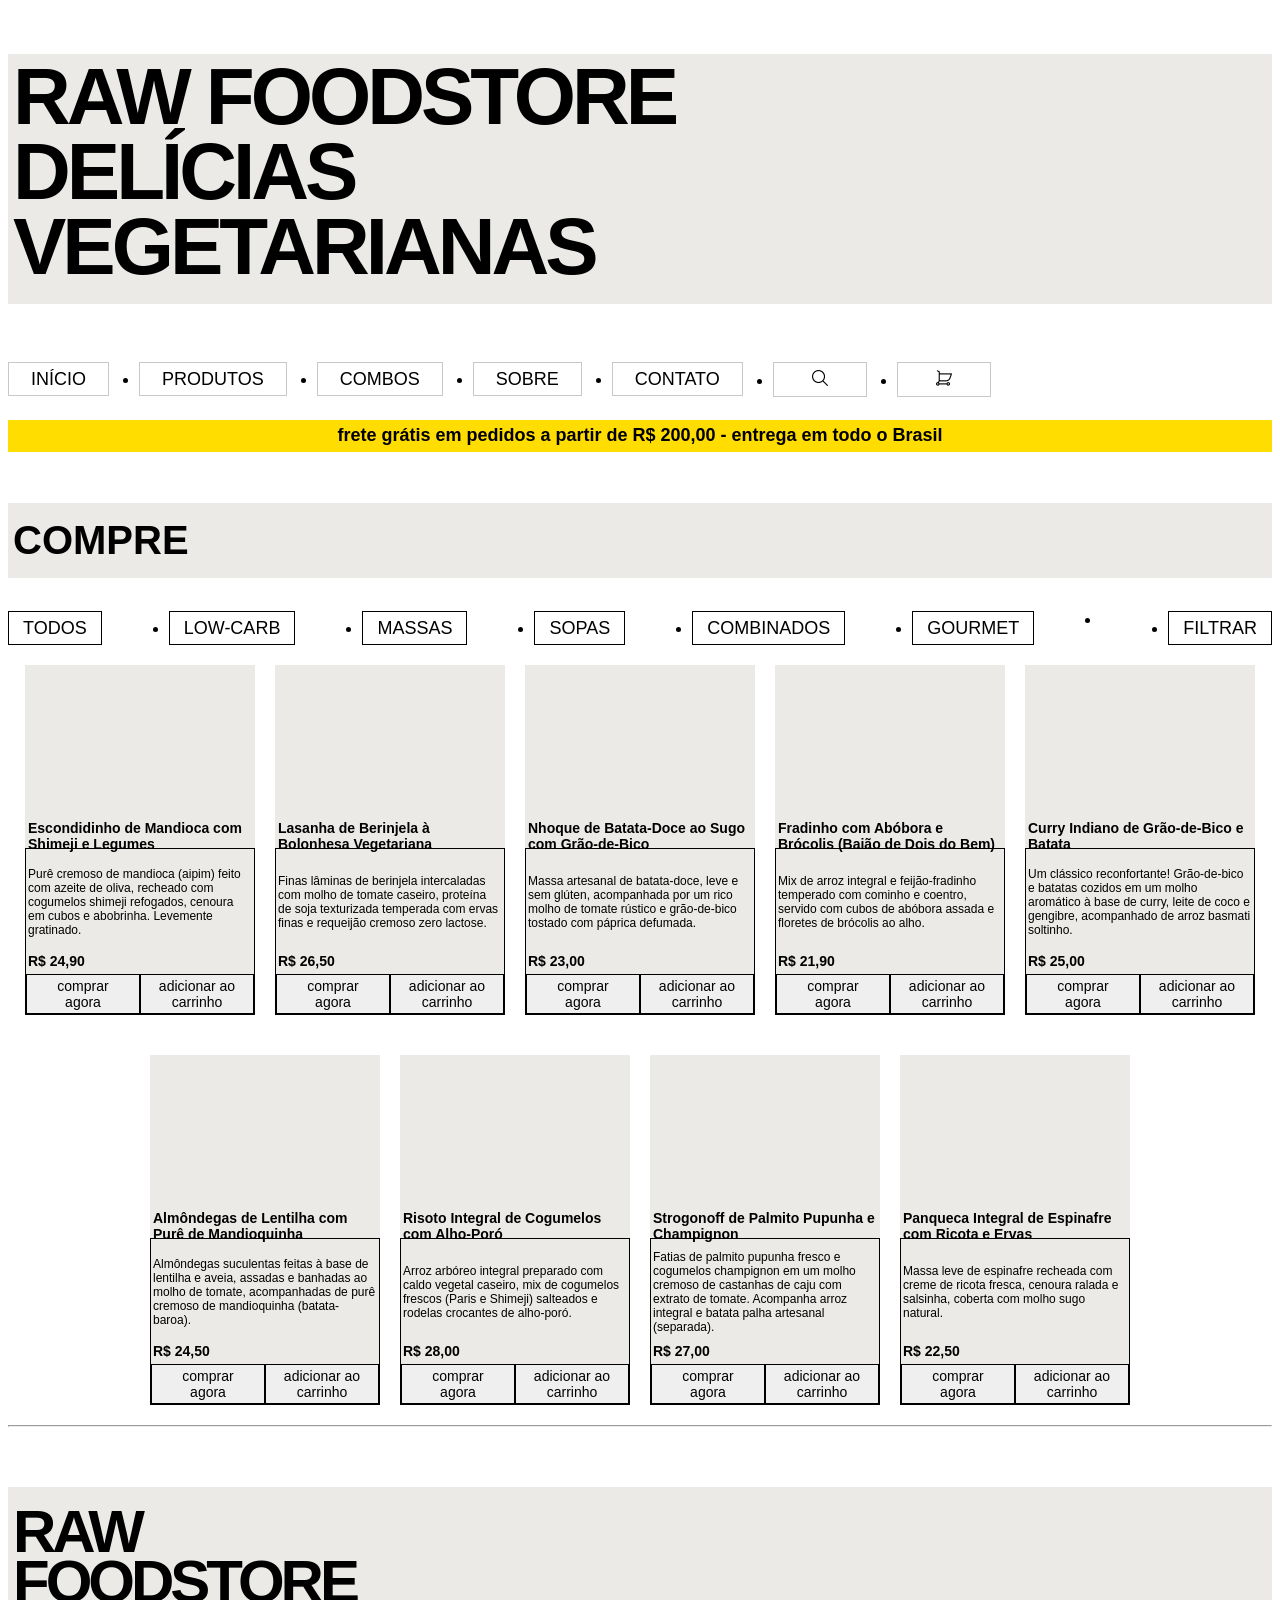
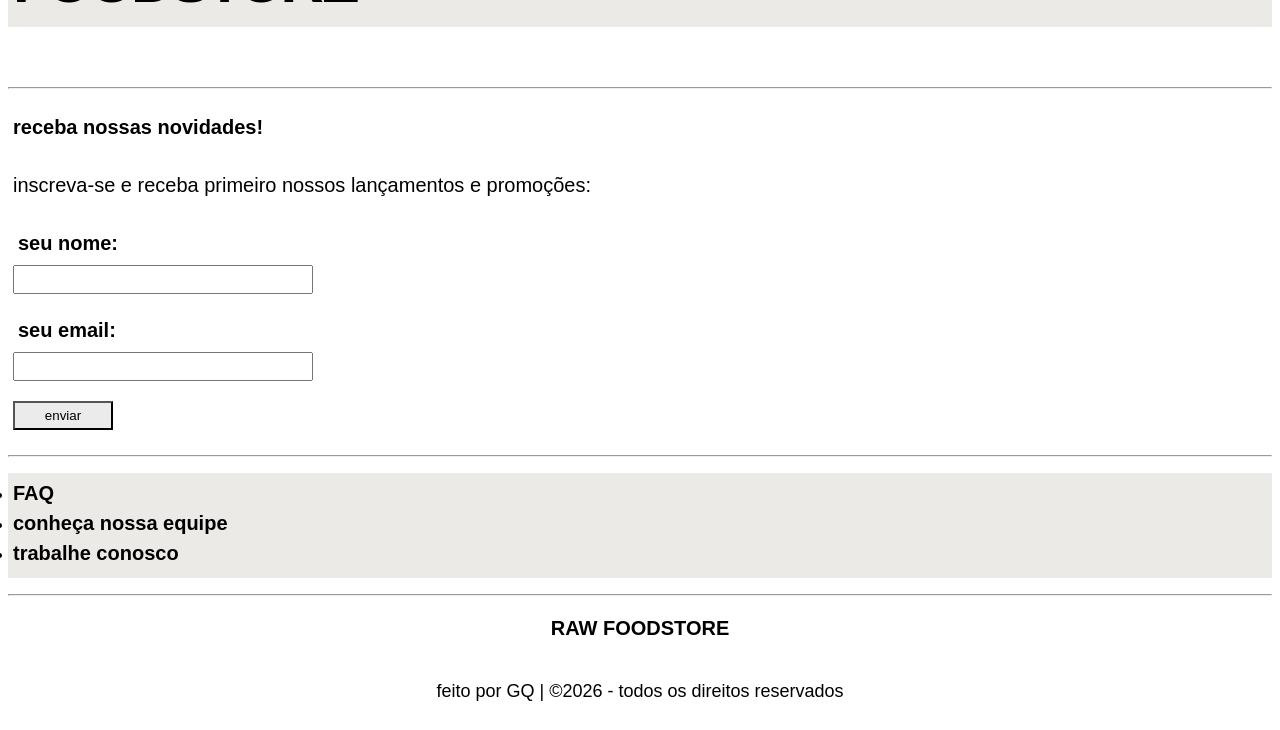
==== index.html @ ada8457f "melhorias no html e css" ====
<!DOCTYPE html>
<html lang="pt-BR">
<head>
    <meta charset="UTF-8">
    <meta name="viewport" content="width=device-width, initial-scale=1.0">
    <link rel="stylesheet" href="reset.css">
    <link rel="stylesheet" href="style.css">
    <title>raw foodstore</title>
    <link rel="shortcut icon" href="favicon.ico" type="image/x-icon">
</head>
<body>
    <header>
        <h1>RAW FOODSTORE <br> DELÍCIAS <br> VEGETARIANAS</h1>
        <nav class="menu-nav">
            <ul class="menu-list">
                <li><a class="item-menu-list" href="#">INÍCIO</a></li>
                <li><a class="item-menu-list" href="#">PRODUTOS</a></li>
                <li><a class="item-menu-list" href="#">COMBOS</a></li>
                <li><a class="item-menu-list" href="#">SOBRE</a></li>
                <li><a class="item-menu-list" href="contato.html">CONTATO</a></li>
                <li><button class="item-menu-button" type="button"><a href="#"><img src="./img/search-icon.png" alt="botão de busca"></a></button></li>
                <li><button class="item-menu-button" type="button"><a href="#"><img src="./img/cart-icon.png" alt="botão de carrinho de compras"></a></button></li>
            </ul>
            <p class="menu-banner">frete grátis em pedidos a partir de R$ 200,00 - entrega em todo o Brasil</p>
        </nav>
    </header>
    <main>
        <section class="menu-categorias">
            <h2 class="frase-comprar">COMPRE</h2>
            <nav class="categorias-de-produtos">
                <ul class="lista-categorias">
                    <li><a class="item-categorias" href="#">TODOS</a></li>
                    <li><a class="item-categorias" href="#">LOW-CARB</a></li>
                    <li><a class="item-categorias" href="#">MASSAS</a></li>
                    <li><a class="item-categorias" href="#">SOPAS</a></li>
                    <li><a class="item-categorias" href="#">COMBINADOS</a></li>
                    <li><a class="item-categorias" href="#">GOURMET</a></li>
                    <li><a href="#"></a></li>
                    <li><a class="item-categorias" href="#">FILTRAR</a></li>
                </ul>
            </nav>
        </section>
        <section class="display-produtos">

            <article class="card-produto">
                <img class="imagem-card" src="" alt=""> <!-- imagem do card -->
                <div class="footer-card">
                    <div class="infos-card">
                        <h3 class="nome-produto">Escondidinho de Mandioca com Shimeji e Legumes</h3> <!-- nome do produto -->
                        <p class="descricao-produto">Purê cremoso de mandioca (aipim) feito com azeite de oliva, recheado com cogumelos shimeji refogados, cenoura em cubos e abobrinha. Levemente gratinado.</p> <!-- descrição do produto -->
                        <p class="preco-produto">R$ 24,90</p> <!-- preço do produto -->
                    </div>    
                    <div class="acoes-card">
                        <button class="botao-card" type="button"><a class="info-botao" href="#">comprar <br> agora</a></button>
                        <button class="botao-card" type="button"><a class="info-botao" href="#">adicionar ao <br> carrinho</a></button>     
                    </div>
                </div>
            </article>

            <article class="card-produto">
                <img class="imagem-card" src="" alt=""> <!-- imagem do card -->
                <div class="footer-card">
                    <div class="infos-card">
                        <h3 class="nome-produto">Lasanha de Berinjela à Bolonhesa Vegetariana</h3> <!-- nome do produto -->
                        <p class="descricao-produto">Finas lâminas de berinjela intercaladas com molho de tomate caseiro, proteína de soja texturizada temperada com ervas finas e requeijão cremoso zero lactose.</p> <!-- descrição do produto -->
                        <p class="preco-produto">R$ 26,50</p> <!-- preço do produto -->
                    </div>    
                    <div class="acoes-card">
                        <button class="botao-card" type="button"><a class="info-botao" href="#">comprar <br> agora</a></button>
                        <button class="botao-card" type="button"><a class="info-botao" href="#">adicionar ao <br> carrinho</a></button>     
                    </div>
                </div>
            </article>

            <article class="card-produto">
                <img class="imagem-card" src="" alt=""> <!-- imagem do card -->
                <div class="footer-card">
                    <div class="infos-card">
                        <h3 class="nome-produto">Nhoque de Batata-Doce ao Sugo com Grão-de-Bico</h3> <!-- nome do produto -->
                        <p class="descricao-produto">Massa artesanal de batata-doce, leve e sem glúten, acompanhada por um rico molho de tomate rústico e grão-de-bico tostado com páprica defumada.</p> <!-- descrição do produto -->
                        <p class="preco-produto">R$ 23,00</p> <!-- preço do produto -->
                    </div>    
                    <div class="acoes-card">
                        <button class="botao-card" type="button"><a class="info-botao" href="#">comprar <br> agora</a></button>
                        <button class="botao-card" type="button"><a class="info-botao" href="#">adicionar ao <br> carrinho</a></button>     
                    </div>
                </div>
            </article>

            <article class="card-produto">
                <img class="imagem-card" src="" alt=""> <!-- imagem do card -->
                <div class="footer-card">
                    <div class="infos-card">
                        <h3 class="nome-produto">Fradinho com Abóbora e Brócolis (Baião de Dois do Bem)</h3> <!-- nome do produto -->
                        <p class="descricao-produto">Mix de arroz integral e feijão-fradinho temperado com cominho e coentro, servido com cubos de abóbora assada e floretes de brócolis ao alho.</p> <!-- descrição do produto -->
                        <p class="preco-produto">R$ 21,90</p> <!-- preço do produto -->
                    </div>    
                    <div class="acoes-card">
                        <button class="botao-card" type="button"><a class="info-botao" href="#">comprar <br> agora</a></button>
                        <button class="botao-card" type="button"><a class="info-botao" href="#">adicionar ao <br> carrinho</a></button>     
                    </div>
                </div>
            </article>

            <article class="card-produto">
                <img class="imagem-card" src="" alt=""> <!-- imagem do card -->
                <div class="footer-card">
                    <div class="infos-card">
                        <h3 class="nome-produto">Curry Indiano de Grão-de-Bico e Batata</h3> <!-- nome do produto -->
                        <p class="descricao-produto">Um clássico reconfortante! Grão-de-bico e batatas cozidos em um molho aromático à base de curry, leite de coco e gengibre, acompanhado de arroz basmati soltinho.</p> <!-- descrição do produto -->
                        <p class="preco-produto">R$ 25,00</p> <!-- preço do produto -->
                    </div>    
                    <div class="acoes-card">
                        <button class="botao-card" type="button"><a class="info-botao" href="#">comprar <br> agora</a></button>
                        <button class="botao-card" type="button"><a class="info-botao" href="#">adicionar ao <br> carrinho</a></button>     
                    </div>
                </div>
            </article>

            <article class="card-produto">
                <img class="imagem-card" src="" alt=""> <!-- imagem do card -->
                <div class="footer-card">
                    <div class="infos-card">
                        <h3 class="nome-produto">Almôndegas de Lentilha com Purê de Mandioquinha</h3> <!-- nome do produto -->
                        <p class="descricao-produto">Almôndegas suculentas feitas à base de lentilha e aveia, assadas e banhadas ao molho de tomate, acompanhadas de purê cremoso de mandioquinha (batata-baroa).</p> <!-- descrição do produto -->
                        <p class="preco-produto">R$ 24,50</p> <!-- preço do produto -->
                    </div>    
                    <div class="acoes-card">
                        <button class="botao-card" type="button"><a class="info-botao" href="#">comprar <br> agora</a></button>
                        <button class="botao-card" type="button"><a class="info-botao" href="#">adicionar ao <br> carrinho</a></button>     
                    </div>
                </div>
            </article>

            <article class="card-produto">
                <img class="imagem-card" src="" alt=""> <!-- imagem do card -->
                <div class="footer-card">
                    <div class="infos-card">
                        <h3 class="nome-produto">Risoto Integral de Cogumelos com Alho-Poró</h3> <!-- nome do produto -->
                        <p class="descricao-produto">Arroz arbóreo integral preparado com caldo vegetal caseiro, mix de cogumelos frescos (Paris e Shimeji) salteados e rodelas crocantes de alho-poró.</p> <!-- descrição do produto -->
                        <p class="preco-produto">R$ 28,00</p> <!-- preço do produto -->
                    </div>    
                    <div class="acoes-card">
                        <button class="botao-card" type="button"><a class="info-botao" href="#">comprar <br> agora</a></button>
                        <button class="botao-card" type="button"><a class="info-botao" href="#">adicionar ao <br> carrinho</a></button>     
                    </div>
                </div>
            </article>

            <article class="card-produto">
                <img class="imagem-card" src="" alt=""> <!-- imagem do card -->
                <div class="footer-card">
                    <div class="infos-card">
                        <h3 class="nome-produto">Strogonoff de Palmito Pupunha e Champignon</h3> <!-- nome do produto -->
                        <p class="descricao-produto">Fatias de palmito pupunha fresco e cogumelos champignon em um molho cremoso de castanhas de caju com extrato de tomate. Acompanha arroz integral e batata palha artesanal (separada).</p> <!-- descrição do produto -->
                        <p class="preco-produto">R$ 27,00</p> <!-- preço do produto -->
                    </div>    
                    <div class="acoes-card">
                        <button class="botao-card" type="button"><a class="info-botao" href="#">comprar <br> agora</a></button>
                        <button class="botao-card" type="button"><a class="info-botao" href="#">adicionar ao <br> carrinho</a></button>     
                    </div>
                </div>
            </article>

            <article class="card-produto">
                <img class="imagem-card" src="" alt=""> <!-- imagem do card -->
                <div class="footer-card">
                    <div class="infos-card">
                        <h3 class="nome-produto">Panqueca Integral de Espinafre com Ricota e Ervas</h3> <!-- nome do produto -->
                        <p class="descricao-produto">Massa leve de espinafre recheada com creme de ricota fresca, cenoura ralada e salsinha, coberta com molho sugo natural.</p> <!-- descrição do produto -->
                        <p class="preco-produto">R$ 22,50</p> <!-- preço do produto -->
                    </div>    
                    <div class="acoes-card">
                        <button class="botao-card" type="button"><a class="info-botao" href="#">comprar <br> agora</a></button>
                        <button class="botao-card" type="button"><a class="info-botao" href="#">adicionar ao <br> carrinho</a></button>     
                    </div>
                </div>
            </article>

        </section>
    </main>
    <hr>
    <footer>
        <p class="logo-footer">RAW <br> FOODSTORE</p>

        <hr>

        <h2 class="newsletter-convite">receba nossas novidades!</h2>
        <p class="newsletter-inscricao">inscreva-se e receba primeiro nossos lançamentos e promoções:</p>

        <form class="formulario-estrutura" action="">
            <label class="formulario-newsletter" for="nome">seu nome:</label>
            <input class="formulario-campo" type="text" name="" id="nome">
            <label class="formulario-newsletter" for="email">seu email:</label>
            <input class="formulario-campo" type="email" name="" id="email">
            <button class="botao-envio" type="submit">enviar</button>
        </form>
        
        <hr>

        <ul class="infos-footer">
            <li><a class="itens-infos" href="#">FAQ</a></li>
            <li><a class="itens-infos" href="#">conheça nossa equipe</a></li>
            <li><a class="itens-infos" href="#">trabalhe conosco</a></li>
        </ul>

        <hr>

        <section class="footer-border">
        <p class="footer-logo">RAW FOODSTORE</p>
        <p class="footer-copyright">feito por GQ | ©2026 - todos os direitos reservados</p>
        </section>
    </footer>
</body>
</html>
---- style.css ----
body{
    font-family: Anton,sans-serif;
}

h1{
    font-size: 80px;
    font-weight: bold;
    letter-spacing: -4px;
    line-height: 75px;
    padding: 5px 5px 20px 5px;
    background-color: #ECEAE7;
}

hr{
    margin: 0;
}

.menu-nav{
    display: flex;
    flex-direction: column;
    
}

.menu-list{
    display: flex;
    flex-wrap: nowrap;
    justify-content: baseline;
    align-items: center;
    width: 100%;
    padding: 5px 0;
    margin: 0;
    gap: 30px;
}

.item-menu-list{
    display: flex;
    text-decoration: none;
    align-items: center;
    font-size: 18px;
    color: black;
    border: 0.5px solid #C9C8C5;
    height: 20px;
    padding: 6px 22px;
}

.item-menu-list:hover{
    color: #FFDD00;
    background-color: black;
    font-weight: bold;
}

.item-menu-button{
    display: flex;
    gap: 10px;
    border: none;
    margin: 0;
    padding: 0;
    width: auto;
    overflow: visible;
    background: transparent;
    border: 0.5px solid #C9C8C5;
    padding: 6.8px 38px;
}

.item-menu-button:hover{
    color: #FFDD00;
    background-color: black;
    font-weight: bold;
}

.menu-banner{
    display: flex;
    font-size: 18px;
    font-weight: bold;
    border: 0.5px solid transparent;
    background-color: #FFDD00;
    justify-content: center;
    align-items: center;
    height: 30px;
}

.menu-categorias{
    display: flex;
    flex-direction: column;
    width: 100%;
    padding: 0;
    margin: 0;
}

.frase-comprar{
    font-size: 40px;
    background-color: #ECEAE7;
    font-weight: bold;
    padding: 15px 5px;
}

.lista-categorias{
    display: flex;
    flex-direction: row;
    justify-content: space-between;
    width: 100%;
    padding: 0;
    margin: 0;
}

.item-categorias{
    display: flex;
    flex-wrap: nowrap;
    text-decoration: none;
    color: black;
    border: 0.5px solid black;
    align-items: center;
    font-size: 18px;
    height: 20px;
    padding: 6px 14px;
}

.item-categorias:hover{
    color: #FFDD00;
    background-color: black;
    font-weight: bold;
}

.display-produtos{
    display: flex;
    flex-wrap: wrap;
    justify-content: center;
}

.card-produto{
    display: flex;
    flex-direction: column-reverse;
    background-color: #ECEAE7;
    height: 350px;
    width: 230px;
    margin: 20px 10px;
}

.footer-card{
    display: flex;
    flex-direction: column;
    justify-content: end;
    border: 0.5px solid black;
    background-color: transparent;
    height: 165px;
}

.infos-card{
    display: flex;
    flex-direction: column;
    flex-wrap: nowrap;
    background-color: transparent;
    height: 165px;
    justify-content: space-between;
    margin: 2px;
}

.nome-produto{
    display: flex;
    color: black;
    font-size: 14px;
    font-weight: bold;
    height: 30px;
    align-items: center;
}

.descricao-produto{
    display: flex;
    font-size: 12px;
    height: 50px;
    align-items: center;
}

.preco-produto{
    display: flex;
    font-size: 14px;
    font-weight: bold;
    height: 20px;
    align-items: center;
}

.acoes-card{
    display: flex;
    height: 40px;
}

.botao-card{
    display: flex;
    flex-direction: row;
    align-items: center;
    border: 0.5px solid black; 
    color: black;   
    margin: 0;
    padding: 5px;
    height: 100%;
    width: 50%;

}

.botao-card:hover{ 
    color: #FFDD00;
    background-color: black;
    font-weight: bold;
}

.info-botao{
    color: black;
    text-decoration: none;
    justify-content: center;
    font-size: 14px;
    width: 100%;
}

.info-botao:hover{
    color: #FFDD00;
    background-color: black;
    font-weight: bold;
}

.logo-footer{
    font-size: 60px;
    font-weight: bold;
    letter-spacing: -4px;
    line-height: 50px;
    padding: 20px 5px 20px 5px;
    background-color: #ECEAE7;
}

.newsletter-convite{
    font-size: 20px;
    font-weight: bold;
    padding: 10px 5px 15px 5px;
}

.newsletter-inscricao{
    font-size: 20px;
    padding: 0 5px 5px 5px;
}

.formulario-estrutura{
    display: flex;
    flex-direction: column;
    width: 100%;
    max-width: 300px;
    padding: 5px 5px 5px 5px;
}

.formulario-newsletter{
    font-size: 20px;
    font-weight: bold;
    padding: 5px 5px 10px 5px;
}

.formulario-campo{
    margin-bottom: 20px;
    padding: 5px;
}

.botao-envio{
    width: 100px;
    padding: 5px;
    background-color: #ebebeb;
    margin-bottom: 20px;
}

.botao-envio:hover{
    color: #FFDD00;
    background-color: black;
    font-weight: bold;
    margin-bottom: 20px;
}

.infos-footer{
    display: flex;
    flex-direction: column;
    padding: 5px 5px 10px 5px;
    background-color: #ECEAE7;
    
}

.itens-infos{
    color: black;
    text-decoration: none;
    font-size: 20px;
    font-weight: bold;
    line-height: 30px;
}

.footer-border{
    display: flex;
    flex-direction: column;
    align-items: center;
    line-height: 25px;
}

.footer-logo{
    color: black;
    font-size: 20px;
    font-weight: bold;
}

.footer-copyright{
    font-size: 18px;
}
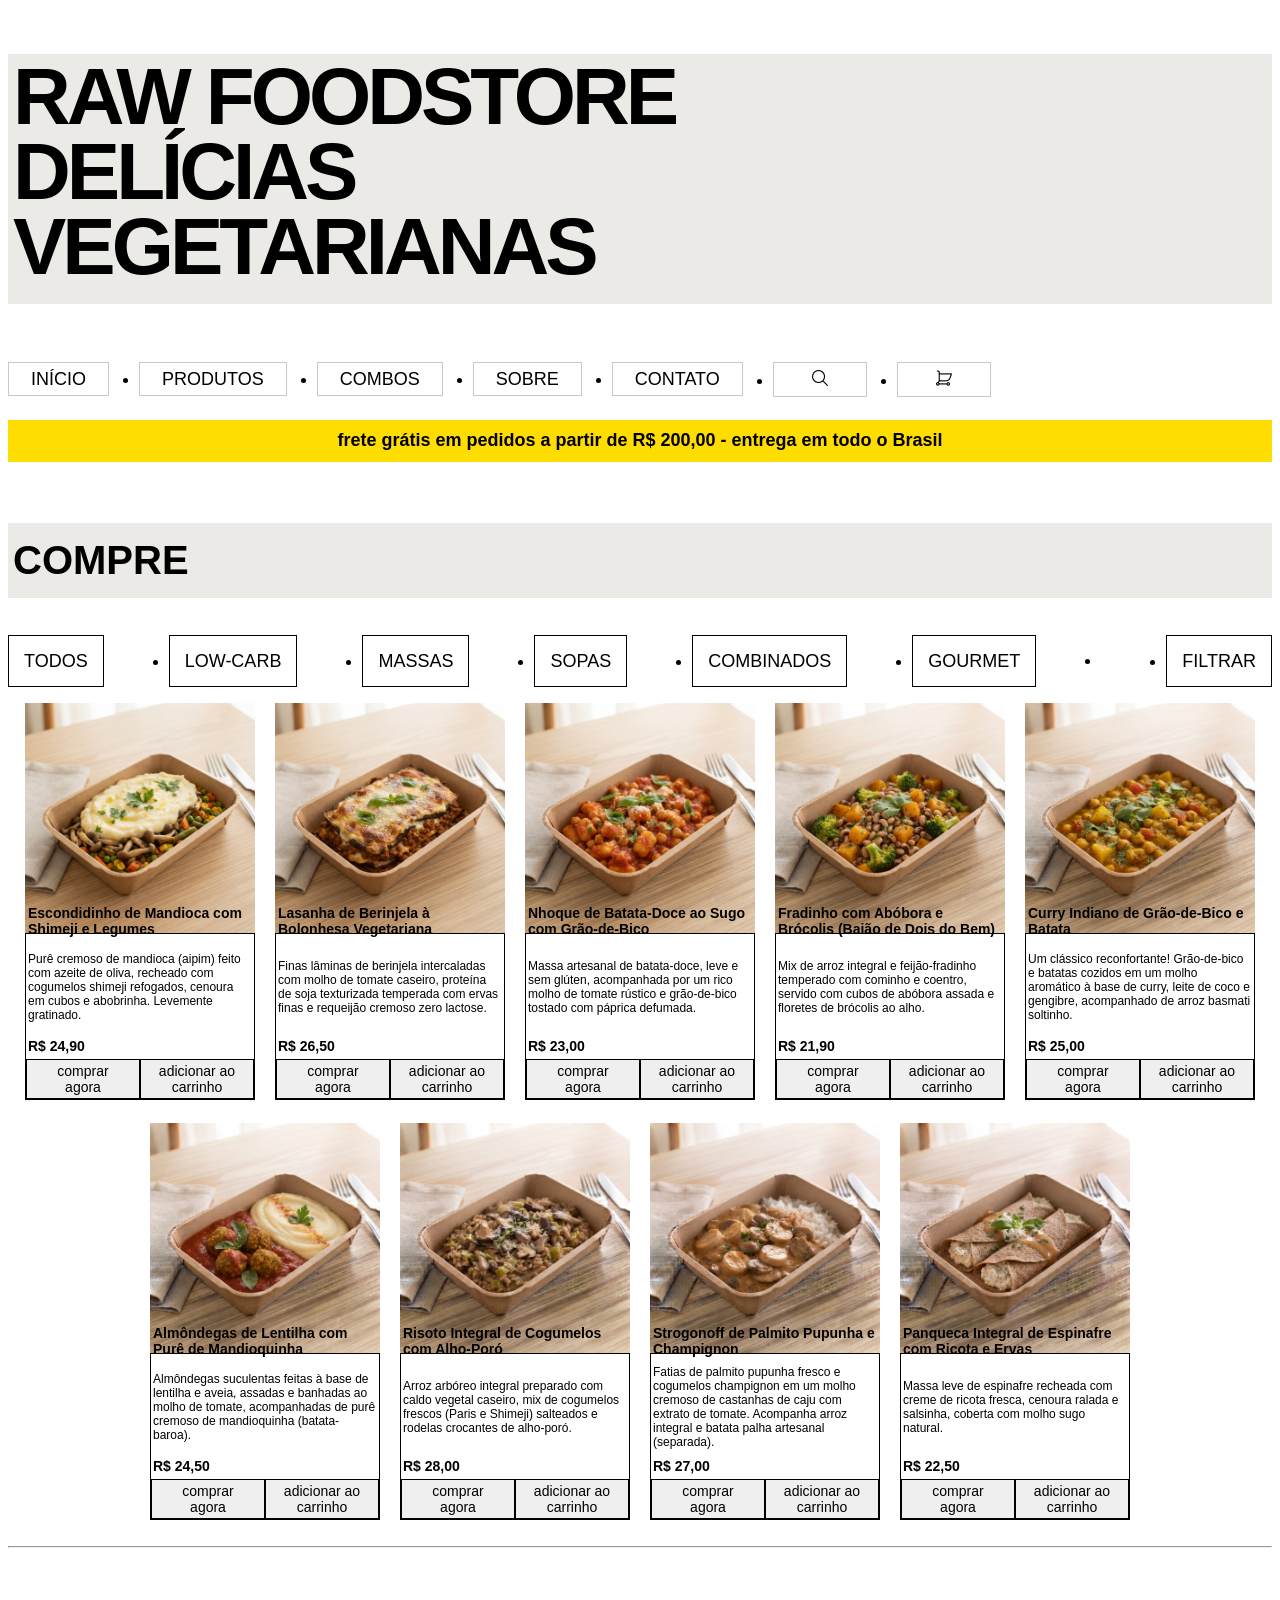
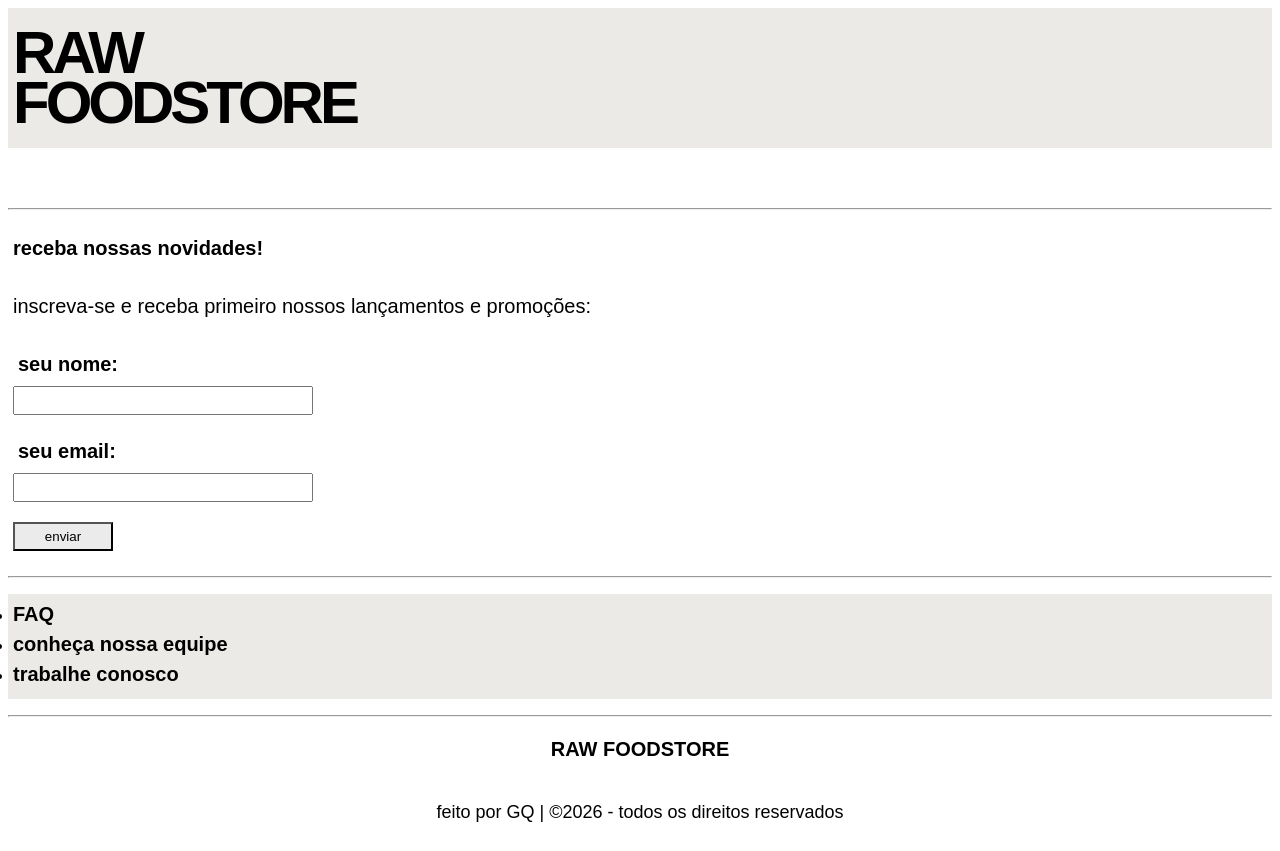
==== commit 52977f74: "melhorias em html e css" ====
--- a/index.html
+++ b/index.html
@@ -43,7 +43,7 @@
         <section class="display-produtos">
 
             <article class="card-produto">
-                <img class="imagem-card" src="" alt=""> <!-- imagem do card -->
+                <img class="imagem-card" src="./img/escondidinho-de-mandioca-com-shimeji-e-legumes.jpg" alt="Escondidinho de Mandioca com Shimeji e Legumes"> <!-- imagem do card -->
                 <div class="footer-card">
                     <div class="infos-card">
                         <h3 class="nome-produto">Escondidinho de Mandioca com Shimeji e Legumes</h3> <!-- nome do produto -->
@@ -58,7 +58,7 @@
             </article>
 
             <article class="card-produto">
-                <img class="imagem-card" src="" alt=""> <!-- imagem do card -->
+                <img class="imagem-card" src="./img/lasanha-de-berinjela-a-bolonhesa-vegetariana.jpg" alt="Lasanha de Berinjela à Bolonhesa Vegetariana"> <!-- imagem do card -->
                 <div class="footer-card">
                     <div class="infos-card">
                         <h3 class="nome-produto">Lasanha de Berinjela à Bolonhesa Vegetariana</h3> <!-- nome do produto -->
@@ -73,7 +73,7 @@
             </article>
 
             <article class="card-produto">
-                <img class="imagem-card" src="" alt=""> <!-- imagem do card -->
+                <img class="imagem-card" src="./img/nhoque-de-batata-doce-ao-sugo-com-grao-de-bico.jpg" alt="Nhoque de Batata-Doce ao Sugo com Grão-de-Bico"> <!-- imagem do card -->
                 <div class="footer-card">
                     <div class="infos-card">
                         <h3 class="nome-produto">Nhoque de Batata-Doce ao Sugo com Grão-de-Bico</h3> <!-- nome do produto -->
@@ -88,7 +88,7 @@
             </article>
 
             <article class="card-produto">
-                <img class="imagem-card" src="" alt=""> <!-- imagem do card -->
+                <img class="imagem-card" src="./img/fradinho-com-abobora-e-brocolis-baiao-de-dois-do-bem.jpg" alt="Fradinho com Abóbora e Brócolis (Baião de Dois do Bem)"> <!-- imagem do card -->
                 <div class="footer-card">
                     <div class="infos-card">
                         <h3 class="nome-produto">Fradinho com Abóbora e Brócolis (Baião de Dois do Bem)</h3> <!-- nome do produto -->
@@ -103,7 +103,7 @@
             </article>
 
             <article class="card-produto">
-                <img class="imagem-card" src="" alt=""> <!-- imagem do card -->
+                <img class="imagem-card" src="./img/curry-indiano-de-grao-de-bico-e-batata.jpg" alt="Curry Indiano de Grão-de-Bico e Batata"> <!-- imagem do card -->
                 <div class="footer-card">
                     <div class="infos-card">
                         <h3 class="nome-produto">Curry Indiano de Grão-de-Bico e Batata</h3> <!-- nome do produto -->
@@ -118,7 +118,7 @@
             </article>
 
             <article class="card-produto">
-                <img class="imagem-card" src="" alt=""> <!-- imagem do card -->
+                <img class="imagem-card" src="./img/almondegas-de-lentilha-com-pure-de-mandioquinha.jpg" alt="Almôndegas de Lentilha com Purê de Mandioquinha"> <!-- imagem do card -->
                 <div class="footer-card">
                     <div class="infos-card">
                         <h3 class="nome-produto">Almôndegas de Lentilha com Purê de Mandioquinha</h3> <!-- nome do produto -->
@@ -133,7 +133,7 @@
             </article>
 
             <article class="card-produto">
-                <img class="imagem-card" src="" alt=""> <!-- imagem do card -->
+                <img class="imagem-card" src="./img/risoto-integral-de-cogumelos-com-alho-poro.jpg" alt="Risoto Integral de Cogumelos com Alho-Poró"> <!-- imagem do card -->
                 <div class="footer-card">
                     <div class="infos-card">
                         <h3 class="nome-produto">Risoto Integral de Cogumelos com Alho-Poró</h3> <!-- nome do produto -->
@@ -148,7 +148,7 @@
             </article>
 
             <article class="card-produto">
-                <img class="imagem-card" src="" alt=""> <!-- imagem do card -->
+                <img class="imagem-card" src="./img/strogonoff-de-palmito-pupunha-e-champignon.jpg" alt="Strogonoff de Palmito Pupunha e Champignon"> <!-- imagem do card -->
                 <div class="footer-card">
                     <div class="infos-card">
                         <h3 class="nome-produto">Strogonoff de Palmito Pupunha e Champignon</h3> <!-- nome do produto -->
@@ -163,7 +163,7 @@
             </article>
 
             <article class="card-produto">
-                <img class="imagem-card" src="" alt=""> <!-- imagem do card -->
+                <img class="imagem-card" src="./img/panqueca-integral-de-espinafre-com-ricota-e-ervas.jpg" alt="Panqueca Integral de Espinafre com Ricota e Ervas"> <!-- imagem do card -->
                 <div class="footer-card">
                     <div class="infos-card">
                         <h3 class="nome-produto">Panqueca Integral de Espinafre com Ricota e Ervas</h3> <!-- nome do produto -->
--- a/style.css
+++ b/style.css
@@ -15,6 +15,10 @@
     margin: 0;
 }
 
+main{
+    padding: 10px 0;
+}
+
 .menu-nav{
     display: flex;
     flex-direction: column;
@@ -46,7 +50,6 @@
 .item-menu-list:hover{
     color: #FFDD00;
     background-color: black;
-    font-weight: bold;
 }
 
 .item-menu-button{
@@ -65,7 +68,6 @@
 .item-menu-button:hover{
     color: #FFDD00;
     background-color: black;
-    font-weight: bold;
 }
 
 .menu-banner{
@@ -74,9 +76,11 @@
     font-weight: bold;
     border: 0.5px solid transparent;
     background-color: #FFDD00;
+    text-align: center;
     justify-content: center;
     align-items: center;
     height: 30px;
+    padding: 5px;
 }
 
 .menu-categorias{
@@ -97,9 +101,11 @@
 .lista-categorias{
     display: flex;
     flex-direction: row;
-    justify-content: space-between;
-    width: 100%;
-    padding: 0;
+    justify-content:space-between;
+    align-items: center;
+    width: 100%;
+    height: 40px;
+    padding: 10px 0 5px 0;
     margin: 0;
 }
 
@@ -112,28 +118,32 @@
     align-items: center;
     font-size: 18px;
     height: 20px;
-    padding: 6px 14px;
+    padding: 15px;
 }
 
 .item-categorias:hover{
     color: #FFDD00;
     background-color: black;
-    font-weight: bold;
 }
 
 .display-produtos{
     display: flex;
     flex-wrap: wrap;
+    flex-direction: row;
     justify-content: center;
+    min-height: 100px;
+    height: auto;
+    padding: 5px 0;
+    overflow:inherit;
 }
 
 .card-produto{
     display: flex;
-    flex-direction: column-reverse;
-    background-color: #ECEAE7;
-    height: 350px;
+    flex-direction: column;
+    justify-content: center;
+    height: 400px;
     width: 230px;
-    margin: 20px 10px;
+    margin: 10px 10px;
 }
 
 .footer-card{
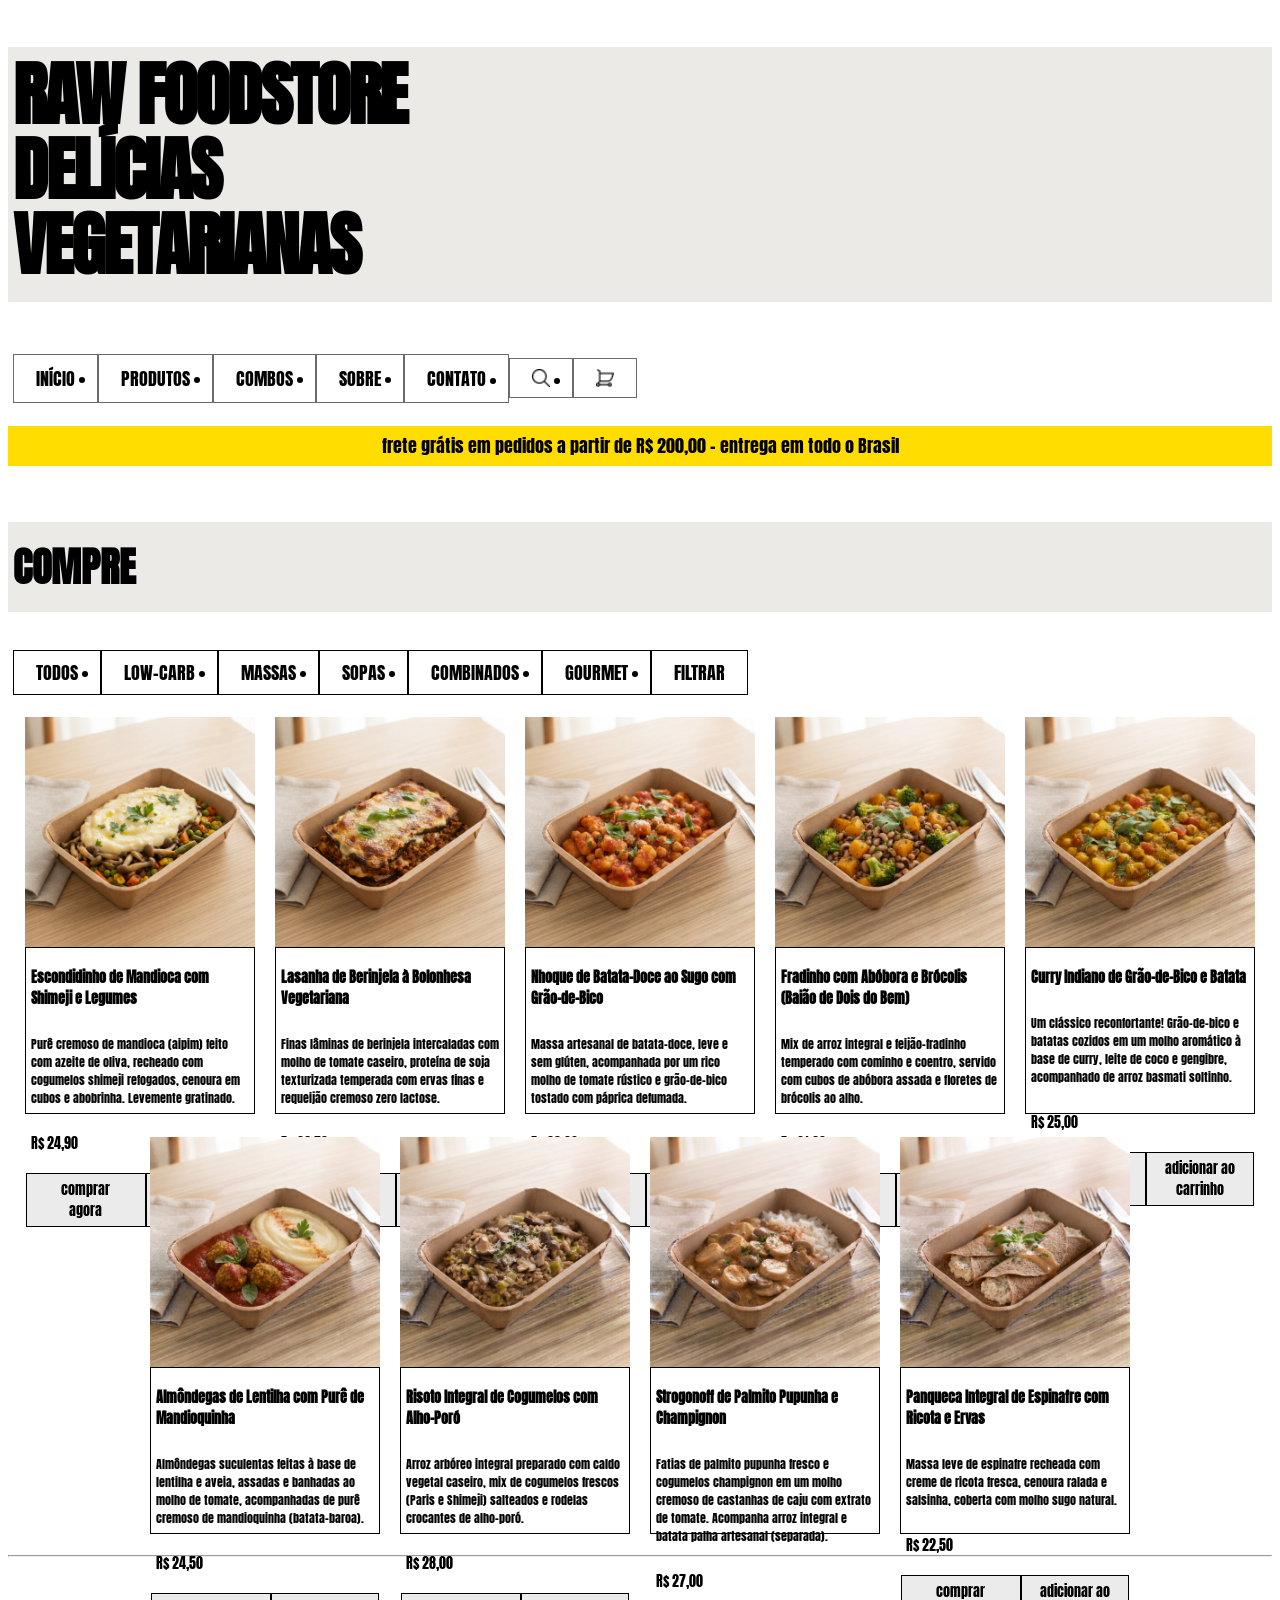
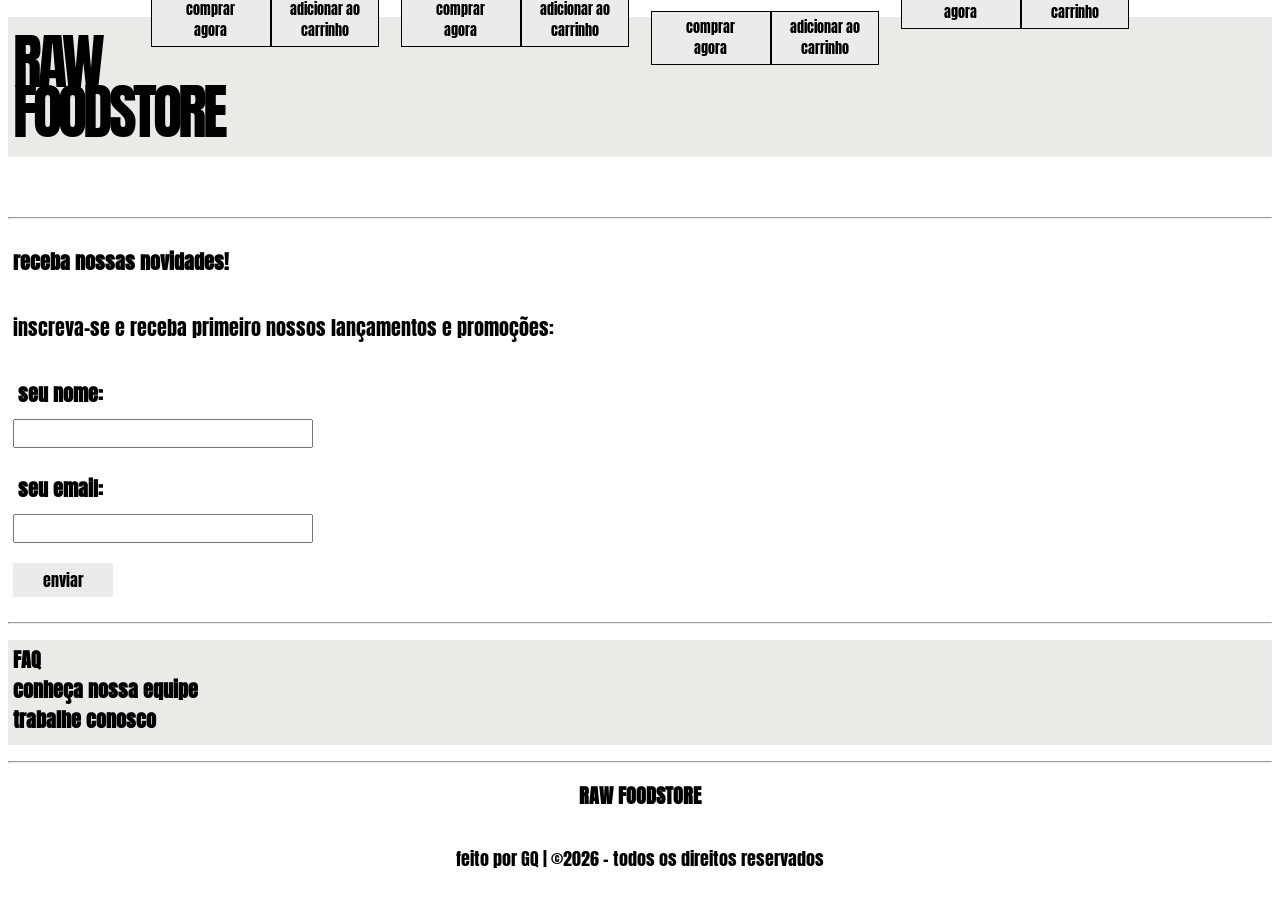
==== commit 0bd3e22c: "atualizações html e css" ====
--- a/index.html
+++ b/index.html
@@ -3,14 +3,22 @@
 <head>
     <meta charset="UTF-8">
     <meta name="viewport" content="width=device-width, initial-scale=1.0">
+    <title>raw foodstore | delícias vegetarianas</title>
+
+    <link rel="preconnect" href="https://fonts.googleapis.com">
+    <link rel="preconnect" href="https://fonts.gstatic.com" crossorigin>
+    <link href="https://fonts.googleapis.com/css2?family=Anton&display=swap" rel="stylesheet">
+    
     <link rel="stylesheet" href="reset.css">
     <link rel="stylesheet" href="style.css">
-    <title>raw foodstore</title>
+    
+    
     <link rel="shortcut icon" href="favicon.ico" type="image/x-icon">
 </head>
 <body>
     <header>
-        <h1>RAW FOODSTORE <br> DELÍCIAS <br> VEGETARIANAS</h1>
+        <h1 class="titulo-principal">RAW FOODSTORE <br> DELÍCIAS <br> VEGETARIANAS</h1>
+        
         <nav class="menu-nav">
             <ul class="menu-list">
                 <li><a class="item-menu-list" href="#">INÍCIO</a></li>
@@ -18,12 +26,23 @@
                 <li><a class="item-menu-list" href="#">COMBOS</a></li>
                 <li><a class="item-menu-list" href="#">SOBRE</a></li>
                 <li><a class="item-menu-list" href="contato.html">CONTATO</a></li>
-                <li><button class="item-menu-button" type="button"><a href="#"><img src="./img/search-icon.png" alt="botão de busca"></a></button></li>
-                <li><button class="item-menu-button" type="button"><a href="#"><img src="./img/cart-icon.png" alt="botão de carrinho de compras"></a></button></li>
+                <li>
+                    <button class="item-menu-button" type="button">
+                        <img src="./img/search-icon.png" alt="botão de busca">
+                    </button>
+                </li>
+                <li>
+                    <button class="item-menu-button" type="button">
+                        <img src="./img/cart-icon.png" alt="botão de carrinho de compras">
+                    </button>
+                </li>
             </ul>
-            <p class="menu-banner">frete grátis em pedidos a partir de R$ 200,00 - entrega em todo o Brasil</p>
         </nav>
+
+        <p class="menu-banner">frete grátis em pedidos a partir de R$ 200,00 - entrega em todo o Brasil</p>
+        
     </header>
+
     <main>
         <section class="menu-categorias">
             <h2 class="frase-comprar">COMPRE</h2>
@@ -35,11 +54,13 @@
                     <li><a class="item-categorias" href="#">SOPAS</a></li>
                     <li><a class="item-categorias" href="#">COMBINADOS</a></li>
                     <li><a class="item-categorias" href="#">GOURMET</a></li>
-                    <li><a href="#"></a></li>
-                    <li><a class="item-categorias" href="#">FILTRAR</a></li>
+                    <li>
+                        <button class="item-categorias-button" type="button">FILTRAR</button>
+                    </li>
                 </ul>
             </nav>
         </section>
+
         <section class="display-produtos">
 
             <article class="card-produto">
@@ -51,8 +72,8 @@
                         <p class="preco-produto">R$ 24,90</p> <!-- preço do produto -->
                     </div>    
                     <div class="acoes-card">
-                        <button class="botao-card" type="button"><a class="info-botao" href="#">comprar <br> agora</a></button>
-                        <button class="botao-card" type="button"><a class="info-botao" href="#">adicionar ao <br> carrinho</a></button>     
+                        <a class="botao-card" href="#">comprar <br> agora</a>
+                        <button class="botao-card" type="button">adicionar ao <br> carrinho</button>     
                     </div>
                 </div>
             </article>
@@ -66,8 +87,8 @@
                         <p class="preco-produto">R$ 26,50</p> <!-- preço do produto -->
                     </div>    
                     <div class="acoes-card">
-                        <button class="botao-card" type="button"><a class="info-botao" href="#">comprar <br> agora</a></button>
-                        <button class="botao-card" type="button"><a class="info-botao" href="#">adicionar ao <br> carrinho</a></button>     
+                        <a class="botao-card" href="#">comprar <br> agora</a>
+                        <button class="botao-card" type="button">adicionar ao <br> carrinho</button>     
                     </div>
                 </div>
             </article>
@@ -81,8 +102,8 @@
                         <p class="preco-produto">R$ 23,00</p> <!-- preço do produto -->
                     </div>    
                     <div class="acoes-card">
-                        <button class="botao-card" type="button"><a class="info-botao" href="#">comprar <br> agora</a></button>
-                        <button class="botao-card" type="button"><a class="info-botao" href="#">adicionar ao <br> carrinho</a></button>     
+                        <a class="botao-card" href="#">comprar <br> agora</a>
+                        <button class="botao-card" type="button">adicionar ao <br> carrinho</button>    
                     </div>
                 </div>
             </article>
@@ -96,8 +117,8 @@
                         <p class="preco-produto">R$ 21,90</p> <!-- preço do produto -->
                     </div>    
                     <div class="acoes-card">
-                        <button class="botao-card" type="button"><a class="info-botao" href="#">comprar <br> agora</a></button>
-                        <button class="botao-card" type="button"><a class="info-botao" href="#">adicionar ao <br> carrinho</a></button>     
+                        <a class="botao-card" href="#">comprar <br> agora</a>
+                        <button class="botao-card" type="button">adicionar ao <br> carrinho</button>   
                     </div>
                 </div>
             </article>
@@ -111,8 +132,8 @@
                         <p class="preco-produto">R$ 25,00</p> <!-- preço do produto -->
                     </div>    
                     <div class="acoes-card">
-                        <button class="botao-card" type="button"><a class="info-botao" href="#">comprar <br> agora</a></button>
-                        <button class="botao-card" type="button"><a class="info-botao" href="#">adicionar ao <br> carrinho</a></button>     
+                       <a class="botao-card" href="#">comprar <br> agora</a>
+                       <button class="botao-card" type="button">adicionar ao <br> carrinho</button>    
                     </div>
                 </div>
             </article>
@@ -126,8 +147,8 @@
                         <p class="preco-produto">R$ 24,50</p> <!-- preço do produto -->
                     </div>    
                     <div class="acoes-card">
-                        <button class="botao-card" type="button"><a class="info-botao" href="#">comprar <br> agora</a></button>
-                        <button class="botao-card" type="button"><a class="info-botao" href="#">adicionar ao <br> carrinho</a></button>     
+                        <a class="botao-card" href="#">comprar <br> agora</a>
+                        <button class="botao-card" type="button">adicionar ao <br> carrinho</button>    
                     </div>
                 </div>
             </article>
@@ -141,8 +162,8 @@
                         <p class="preco-produto">R$ 28,00</p> <!-- preço do produto -->
                     </div>    
                     <div class="acoes-card">
-                        <button class="botao-card" type="button"><a class="info-botao" href="#">comprar <br> agora</a></button>
-                        <button class="botao-card" type="button"><a class="info-botao" href="#">adicionar ao <br> carrinho</a></button>     
+                        <a class="botao-card" href="#">comprar <br> agora</a>
+                        <button class="botao-card" type="button">adicionar ao <br> carrinho</button>     
                     </div>
                 </div>
             </article>
@@ -156,8 +177,8 @@
                         <p class="preco-produto">R$ 27,00</p> <!-- preço do produto -->
                     </div>    
                     <div class="acoes-card">
-                        <button class="botao-card" type="button"><a class="info-botao" href="#">comprar <br> agora</a></button>
-                        <button class="botao-card" type="button"><a class="info-botao" href="#">adicionar ao <br> carrinho</a></button>     
+                        <a class="botao-card" href="#">comprar <br> agora</a>
+                        <button class="botao-card" type="button">adicionar ao <br> carrinho</button>    
                     </div>
                 </div>
             </article>
@@ -171,45 +192,56 @@
                         <p class="preco-produto">R$ 22,50</p> <!-- preço do produto -->
                     </div>    
                     <div class="acoes-card">
-                        <button class="botao-card" type="button"><a class="info-botao" href="#">comprar <br> agora</a></button>
-                        <button class="botao-card" type="button"><a class="info-botao" href="#">adicionar ao <br> carrinho</a></button>     
+                        <a class="botao-card" href="#">comprar <br> agora</a>
+                        <button class="botao-card" type="button">adicionar ao <br> carrinho</button>    
                     </div>
                 </div>
             </article>
 
         </section>
     </main>
+
     <hr>
+
     <footer>
         <p class="logo-footer">RAW <br> FOODSTORE</p>
 
         <hr>
 
-        <h2 class="newsletter-convite">receba nossas novidades!</h2>
-        <p class="newsletter-inscricao">inscreva-se e receba primeiro nossos lançamentos e promoções:</p>
-
-        <form class="formulario-estrutura" action="">
-            <label class="formulario-newsletter" for="nome">seu nome:</label>
-            <input class="formulario-campo" type="text" name="" id="nome">
-            <label class="formulario-newsletter" for="email">seu email:</label>
-            <input class="formulario-campo" type="email" name="" id="email">
-            <button class="botao-envio" type="submit">enviar</button>
-        </form>
+        <section class="newsletter">
+
+            <h2 class="newsletter-convite">receba nossas novidades!</h2>
+            <p class="newsletter-inscricao">inscreva-se e receba primeiro nossos lançamentos e promoções:</p>
+
+            <form class="formulario-estrutura" action="#">
+                <label class="formulario-newsletter" for="nome">seu nome:</label>
+                <input class="formulario-campo" type="text" name="nome" id="nome">
+            
+                <label class="formulario-newsletter" for="email">seu email:</label>
+                <input class="formulario-campo" type="email" name="email" id="email">
+                
+                <button class="botao-envio" type="submit">enviar</button>
+            </form>
+
+        </section>
         
         <hr>
 
-        <ul class="infos-footer">
-            <li><a class="itens-infos" href="#">FAQ</a></li>
-            <li><a class="itens-infos" href="#">conheça nossa equipe</a></li>
-            <li><a class="itens-infos" href="#">trabalhe conosco</a></li>
-        </ul>
+        <section class="institucional">
+            <ul class="infos-footer">
+                <li><a class="itens-infos" href="#">FAQ</a></li>
+                <li><a class="itens-infos" href="#">conheça nossa equipe</a></li>
+                <li><a class="itens-infos" href="#">trabalhe conosco</a></li>
+            </ul>
+
+        </section>
 
         <hr>
 
-        <section class="footer-border">
-        <p class="footer-logo">RAW FOODSTORE</p>
-        <p class="footer-copyright">feito por GQ | ©2026 - todos os direitos reservados</p>
-        </section>
+        <div class="footer-border">
+            <p class="footer-logo">RAW FOODSTORE</p>
+            <p class="footer-copyright">feito por GQ | ©2026 - todos os direitos reservados</p>
+        </div>
     </footer>
 </body>
 </html>
--- a/style.css
+++ b/style.css
@@ -1,50 +1,51 @@
 body{
-    font-family: Anton,sans-serif;
-}
-
-h1{
-    font-size: 80px;
-    font-weight: bold;
-    letter-spacing: -4px;
+    font-family: "Anton", sans-serif;
+    font-weight: 400;
+}
+
+hr{
+    margin: 0;
+}
+
+main{
+    padding: 5px 0;
+}
+
+button{
+    background: none;
+    color: inherit;
+    border: none;
+    padding: 0;
+    font: inherit;
+    cursor: pointer;
+    outline: inherit;
+}
+
+.titulo-principal{
+    font-size: 70px;
+    letter-spacing: -2px;
     line-height: 75px;
-    padding: 5px 5px 20px 5px;
-    background-color: #ECEAE7;
-}
-
-hr{
-    margin: 0;
-}
-
-main{
-    padding: 10px 0;
-}
-
-.menu-nav{
-    display: flex;
-    flex-direction: column;
-    
+    padding: 10px 5px 20px;
+    background-color: #ECEAE7;
 }
 
 .menu-list{
     display: flex;
-    flex-wrap: nowrap;
-    justify-content: baseline;
-    align-items: center;
-    width: 100%;
-    padding: 5px 0;
-    margin: 0;
-    gap: 30px;
-}
-
-.item-menu-list{
-    display: flex;
+    flex-wrap: wrap;
+    justify-content: flex-start;
+    align-items: center;
+    padding: 5px;
+    margin: 0;
+}
+
+.item-menu-list, .item-menu-button{
+    display: flex;
+    align-items: center;
     text-decoration: none;
-    align-items: center;
-    font-size: 18px;
-    color: black;
-    border: 0.5px solid #C9C8C5;
-    height: 20px;
-    padding: 6px 22px;
+    font-size: 18px;
+    color: black;
+    border: 0.5px solid #6a6a6a;
+    padding: 10px 22px;
 }
 
 .item-menu-list:hover{
@@ -52,17 +53,8 @@
     background-color: black;
 }
 
-.item-menu-button{
-    display: flex;
-    gap: 10px;
-    border: none;
-    margin: 0;
-    padding: 0;
-    width: auto;
-    overflow: visible;
-    background: transparent;
-    border: 0.5px solid #C9C8C5;
-    padding: 6.8px 38px;
+.item-menu-button img{
+    height: 18px;
 }
 
 .item-menu-button:hover{
@@ -72,56 +64,40 @@
 
 .menu-banner{
     display: flex;
-    font-size: 18px;
-    font-weight: bold;
-    border: 0.5px solid transparent;
+    justify-content: center;
+    align-items: center;
+    text-align: center;
+    font-size: 18px;
     background-color: #FFDD00;
-    text-align: center;
-    justify-content: center;
-    align-items: center;
-    height: 30px;
-    padding: 5px;
-}
-
-.menu-categorias{
-    display: flex;
-    flex-direction: column;
-    width: 100%;
-    padding: 0;
-    margin: 0;
+    min-height: 30px;
+    padding: 5px;
 }
 
 .frase-comprar{
     font-size: 40px;
     background-color: #ECEAE7;
-    font-weight: bold;
     padding: 15px 5px;
 }
 
 .lista-categorias{
     display: flex;
-    flex-direction: row;
-    justify-content:space-between;
-    align-items: center;
-    width: 100%;
-    height: 40px;
-    padding: 10px 0 5px 0;
-    margin: 0;
-}
-
-.item-categorias{
-    display: flex;
-    flex-wrap: nowrap;
+    flex-wrap: wrap;
+    align-items: center;  
+    padding: 5px;
+    margin: 0;
+}
+
+.item-categorias, .item-categorias-button{
+    display: flex;
+    align-items: center;
     text-decoration: none;
     color: black;
-    border: 0.5px solid black;
-    align-items: center;
-    font-size: 18px;
-    height: 20px;
-    padding: 15px;
-}
-
-.item-categorias:hover{
+    border: 0.5px solid black; 
+    font-size: 18px;
+    padding: 8px 22px;
+}
+
+.item-categorias:hover, .item-categorias-button:hover{
     color: #FFDD00;
     background-color: black;
 }
@@ -131,10 +107,7 @@
     flex-wrap: wrap;
     flex-direction: row;
     justify-content: center;
-    min-height: 100px;
-    height: auto;
     padding: 5px 0;
-    overflow:inherit;
 }
 
 .card-produto{
@@ -146,93 +119,70 @@
     margin: 10px 10px;
 }
 
+.imagem-card{
+    display: block;
+    width: 100%;
+    aspect-ratio: 1 / 1;
+    object-fit: cover;
+}
+
 .footer-card{
     display: flex;
     flex-direction: column;
-    justify-content: end;
     border: 0.5px solid black;
-    background-color: transparent;
     height: 165px;
 }
 
 .infos-card{
     display: flex;
     flex-direction: column;
-    flex-wrap: nowrap;
-    background-color: transparent;
-    height: 165px;
     justify-content: space-between;
-    margin: 2px;
+    padding: 5px;
 }
 
 .nome-produto{
     display: flex;
-    color: black;
     font-size: 14px;
-    font-weight: bold;
-    height: 30px;
-    align-items: center;
 }
 
 .descricao-produto{
-    display: flex;
     font-size: 12px;
-    height: 50px;
-    align-items: center;
 }
 
 .preco-produto{
-    display: flex;
     font-size: 14px;
-    font-weight: bold;
-    height: 20px;
-    align-items: center;
 }
 
 .acoes-card{
     display: flex;
-    height: 40px;
 }
 
 .botao-card{
     display: flex;
-    flex-direction: row;
-    align-items: center;
+    align-items: center;
+    justify-content: center;
+    text-align: center;
+    text-decoration: none; 
+    font-size: 14px;
+    color: black;
     border: 0.5px solid black; 
-    color: black;   
-    margin: 0;
-    padding: 5px;
-    height: 100%;
+    background-color: #ebebeb;
+    margin: 0;
+    padding: 5px;
     width: 50%;
-
+    min-height: 35px;
 }
 
 .botao-card:hover{ 
     color: #FFDD00;
     background-color: black;
-    font-weight: bold;
-}
-
-.info-botao{
-    color: black;
-    text-decoration: none;
-    justify-content: center;
-    font-size: 14px;
-    width: 100%;
-}
-
-.info-botao:hover{
-    color: #FFDD00;
-    background-color: black;
-    font-weight: bold;
 }
 
 .logo-footer{
     font-size: 60px;
-    font-weight: bold;
     letter-spacing: -4px;
     line-height: 50px;
-    padding: 20px 5px 20px 5px;
+    padding: 20px 5px;
     background-color: #ECEAE7;
 }
 
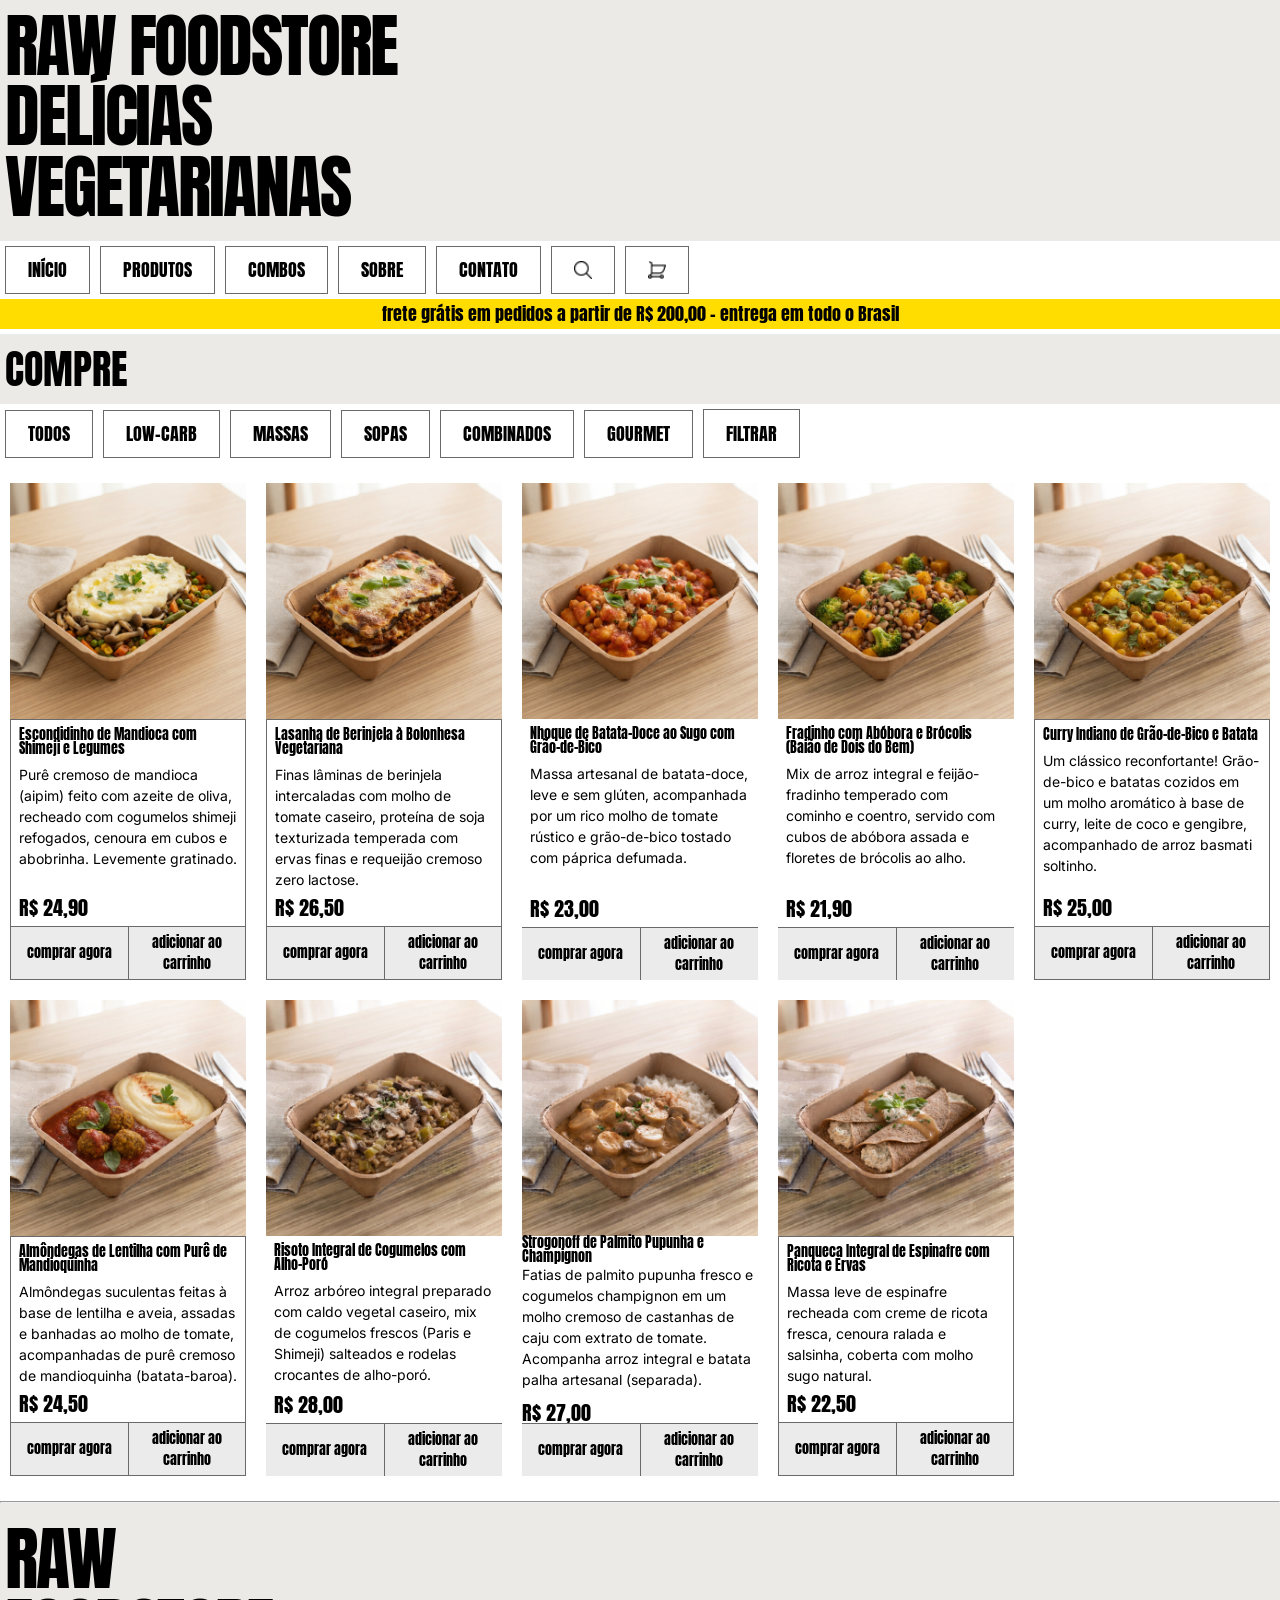
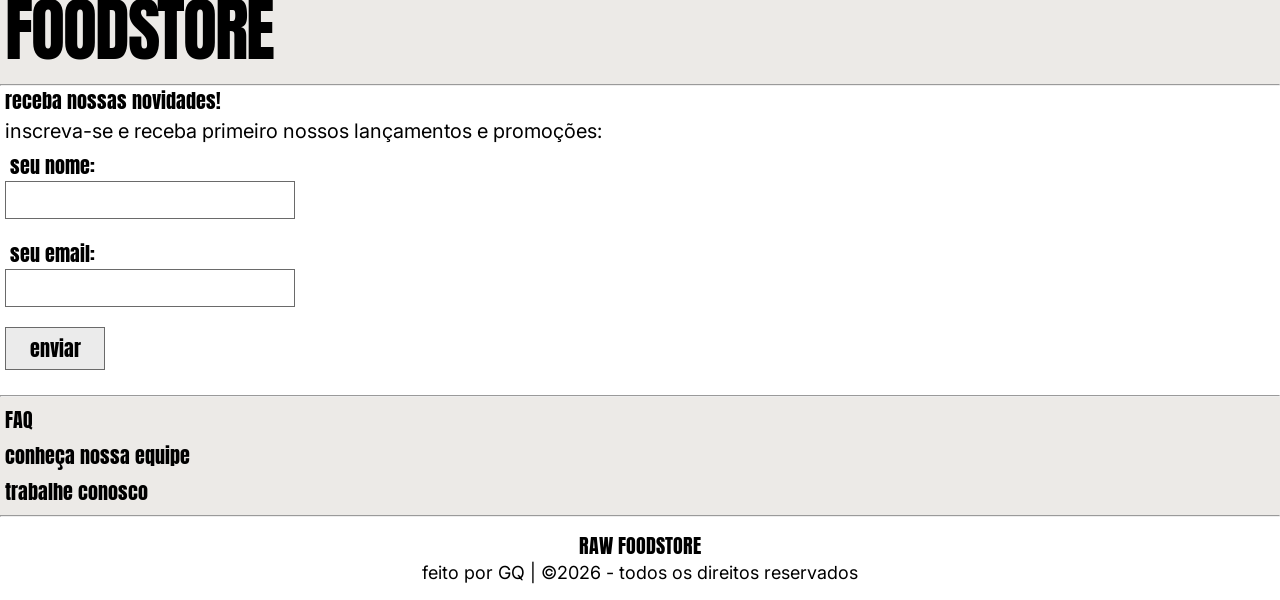
==== commit 145313a5: "mudanças finais em html e css" ====
--- a/index.html
+++ b/index.html
@@ -3,23 +3,23 @@
 <head>
     <meta charset="UTF-8">
     <meta name="viewport" content="width=device-width, initial-scale=1.0">
+    <meta name="description" content="Refeições vegetarianas prontas: massas, sopas, low-carb e combos gourmet. Frete grátis a partir de R$ 200,00.">
     <title>raw foodstore | delícias vegetarianas</title>
 
     <link rel="preconnect" href="https://fonts.googleapis.com">
     <link rel="preconnect" href="https://fonts.gstatic.com" crossorigin>
-    <link href="https://fonts.googleapis.com/css2?family=Anton&display=swap" rel="stylesheet">
-    
+    <link href="https://fonts.googleapis.com/css2?family=Anton&family=Inter:wght@400&display=swap" rel="stylesheet">
     <link rel="stylesheet" href="reset.css">
     <link rel="stylesheet" href="style.css">
     
     
-    <link rel="shortcut icon" href="favicon.ico" type="image/x-icon">
+    <link rel="icon" href="favicon.ico" type="image/x-icon">
 </head>
 <body>
     <header>
         <h1 class="titulo-principal">RAW FOODSTORE <br> DELÍCIAS <br> VEGETARIANAS</h1>
         
-        <nav class="menu-nav">
+        <nav class="menu-nav" aria-label="Principal">
             <ul class="menu-list">
                 <li><a class="item-menu-list" href="#">INÍCIO</a></li>
                 <li><a class="item-menu-list" href="#">PRODUTOS</a></li>
@@ -27,13 +27,13 @@
                 <li><a class="item-menu-list" href="#">SOBRE</a></li>
                 <li><a class="item-menu-list" href="contato.html">CONTATO</a></li>
                 <li>
-                    <button class="item-menu-button" type="button">
-                        <img src="./img/search-icon.png" alt="botão de busca">
+                    <button class="item-menu-button" type="button" aria-label="Buscar produtos">
+                        <img src="./img/search-icon.png" alt="">
                     </button>
                 </li>
                 <li>
-                    <button class="item-menu-button" type="button">
-                        <img src="./img/cart-icon.png" alt="botão de carrinho de compras">
+                    <button class="item-menu-button" type="button" aria-label="Ver carrinho de compras">
+                        <img src="./img/cart-icon.png" alt="">
                     </button>
                 </li>
             </ul>
@@ -44,9 +44,9 @@
     </header>
 
     <main>
-        <section class="menu-categorias">
-            <h2 class="frase-comprar">COMPRE</h2>
-            <nav class="categorias-de-produtos">
+        <section class="menu-categorias" aria-labelledby="titulo-compre">
+            <h2 class="frase-comprar" id="titulo-compre">COMPRE</h2>
+            <nav class="categorias-de-produtos" aria-label="Categorias de produtos">
                 <ul class="lista-categorias">
                     <li><a class="item-categorias" href="#">TODOS</a></li>
                     <li><a class="item-categorias" href="#">LOW-CARB</a></li>
@@ -64,136 +64,131 @@
         <section class="display-produtos">
 
             <article class="card-produto">
-                <img class="imagem-card" src="./img/escondidinho-de-mandioca-com-shimeji-e-legumes.jpg" alt="Escondidinho de Mandioca com Shimeji e Legumes"> <!-- imagem do card -->
-                <div class="footer-card">
-                    <div class="infos-card">
-                        <h3 class="nome-produto">Escondidinho de Mandioca com Shimeji e Legumes</h3> <!-- nome do produto -->
-                        <p class="descricao-produto">Purê cremoso de mandioca (aipim) feito com azeite de oliva, recheado com cogumelos shimeji refogados, cenoura em cubos e abobrinha. Levemente gratinado.</p> <!-- descrição do produto -->
-                        <p class="preco-produto">R$ 24,90</p> <!-- preço do produto -->
-                    </div>    
-                    <div class="acoes-card">
-                        <a class="botao-card" href="#">comprar <br> agora</a>
-                        <button class="botao-card" type="button">adicionar ao <br> carrinho</button>     
-                    </div>
-                </div>
-            </article>
-
-            <article class="card-produto">
-                <img class="imagem-card" src="./img/lasanha-de-berinjela-a-bolonhesa-vegetariana.jpg" alt="Lasanha de Berinjela à Bolonhesa Vegetariana"> <!-- imagem do card -->
-                <div class="footer-card">
-                    <div class="infos-card">
-                        <h3 class="nome-produto">Lasanha de Berinjela à Bolonhesa Vegetariana</h3> <!-- nome do produto -->
-                        <p class="descricao-produto">Finas lâminas de berinjela intercaladas com molho de tomate caseiro, proteína de soja texturizada temperada com ervas finas e requeijão cremoso zero lactose.</p> <!-- descrição do produto -->
-                        <p class="preco-produto">R$ 26,50</p> <!-- preço do produto -->
-                    </div>    
-                    <div class="acoes-card">
-                        <a class="botao-card" href="#">comprar <br> agora</a>
-                        <button class="botao-card" type="button">adicionar ao <br> carrinho</button>     
-                    </div>
-                </div>
-            </article>
-
-            <article class="card-produto">
-                <img class="imagem-card" src="./img/nhoque-de-batata-doce-ao-sugo-com-grao-de-bico.jpg" alt="Nhoque de Batata-Doce ao Sugo com Grão-de-Bico"> <!-- imagem do card -->
-                <div class="footer-card">
-                    <div class="infos-card">
-                        <h3 class="nome-produto">Nhoque de Batata-Doce ao Sugo com Grão-de-Bico</h3> <!-- nome do produto -->
-                        <p class="descricao-produto">Massa artesanal de batata-doce, leve e sem glúten, acompanhada por um rico molho de tomate rústico e grão-de-bico tostado com páprica defumada.</p> <!-- descrição do produto -->
-                        <p class="preco-produto">R$ 23,00</p> <!-- preço do produto -->
-                    </div>    
-                    <div class="acoes-card">
-                        <a class="botao-card" href="#">comprar <br> agora</a>
-                        <button class="botao-card" type="button">adicionar ao <br> carrinho</button>    
-                    </div>
-                </div>
-            </article>
-
-            <article class="card-produto">
-                <img class="imagem-card" src="./img/fradinho-com-abobora-e-brocolis-baiao-de-dois-do-bem.jpg" alt="Fradinho com Abóbora e Brócolis (Baião de Dois do Bem)"> <!-- imagem do card -->
-                <div class="footer-card">
-                    <div class="infos-card">
-                        <h3 class="nome-produto">Fradinho com Abóbora e Brócolis (Baião de Dois do Bem)</h3> <!-- nome do produto -->
-                        <p class="descricao-produto">Mix de arroz integral e feijão-fradinho temperado com cominho e coentro, servido com cubos de abóbora assada e floretes de brócolis ao alho.</p> <!-- descrição do produto -->
-                        <p class="preco-produto">R$ 21,90</p> <!-- preço do produto -->
-                    </div>    
-                    <div class="acoes-card">
-                        <a class="botao-card" href="#">comprar <br> agora</a>
-                        <button class="botao-card" type="button">adicionar ao <br> carrinho</button>   
-                    </div>
-                </div>
-            </article>
-
-            <article class="card-produto">
-                <img class="imagem-card" src="./img/curry-indiano-de-grao-de-bico-e-batata.jpg" alt="Curry Indiano de Grão-de-Bico e Batata"> <!-- imagem do card -->
-                <div class="footer-card">
-                    <div class="infos-card">
-                        <h3 class="nome-produto">Curry Indiano de Grão-de-Bico e Batata</h3> <!-- nome do produto -->
-                        <p class="descricao-produto">Um clássico reconfortante! Grão-de-bico e batatas cozidos em um molho aromático à base de curry, leite de coco e gengibre, acompanhado de arroz basmati soltinho.</p> <!-- descrição do produto -->
-                        <p class="preco-produto">R$ 25,00</p> <!-- preço do produto -->
-                    </div>    
-                    <div class="acoes-card">
-                       <a class="botao-card" href="#">comprar <br> agora</a>
-                       <button class="botao-card" type="button">adicionar ao <br> carrinho</button>    
-                    </div>
-                </div>
-            </article>
-
-            <article class="card-produto">
-                <img class="imagem-card" src="./img/almondegas-de-lentilha-com-pure-de-mandioquinha.jpg" alt="Almôndegas de Lentilha com Purê de Mandioquinha"> <!-- imagem do card -->
-                <div class="footer-card">
-                    <div class="infos-card">
-                        <h3 class="nome-produto">Almôndegas de Lentilha com Purê de Mandioquinha</h3> <!-- nome do produto -->
-                        <p class="descricao-produto">Almôndegas suculentas feitas à base de lentilha e aveia, assadas e banhadas ao molho de tomate, acompanhadas de purê cremoso de mandioquinha (batata-baroa).</p> <!-- descrição do produto -->
-                        <p class="preco-produto">R$ 24,50</p> <!-- preço do produto -->
-                    </div>    
-                    <div class="acoes-card">
-                        <a class="botao-card" href="#">comprar <br> agora</a>
-                        <button class="botao-card" type="button">adicionar ao <br> carrinho</button>    
-                    </div>
-                </div>
-            </article>
-
-            <article class="card-produto">
-                <img class="imagem-card" src="./img/risoto-integral-de-cogumelos-com-alho-poro.jpg" alt="Risoto Integral de Cogumelos com Alho-Poró"> <!-- imagem do card -->
-                <div class="footer-card">
-                    <div class="infos-card">
-                        <h3 class="nome-produto">Risoto Integral de Cogumelos com Alho-Poró</h3> <!-- nome do produto -->
-                        <p class="descricao-produto">Arroz arbóreo integral preparado com caldo vegetal caseiro, mix de cogumelos frescos (Paris e Shimeji) salteados e rodelas crocantes de alho-poró.</p> <!-- descrição do produto -->
-                        <p class="preco-produto">R$ 28,00</p> <!-- preço do produto -->
-                    </div>    
-                    <div class="acoes-card">
-                        <a class="botao-card" href="#">comprar <br> agora</a>
-                        <button class="botao-card" type="button">adicionar ao <br> carrinho</button>     
-                    </div>
-                </div>
-            </article>
-
-            <article class="card-produto">
-                <img class="imagem-card" src="./img/strogonoff-de-palmito-pupunha-e-champignon.jpg" alt="Strogonoff de Palmito Pupunha e Champignon"> <!-- imagem do card -->
-                <div class="footer-card">
-                    <div class="infos-card">
-                        <h3 class="nome-produto">Strogonoff de Palmito Pupunha e Champignon</h3> <!-- nome do produto -->
-                        <p class="descricao-produto">Fatias de palmito pupunha fresco e cogumelos champignon em um molho cremoso de castanhas de caju com extrato de tomate. Acompanha arroz integral e batata palha artesanal (separada).</p> <!-- descrição do produto -->
-                        <p class="preco-produto">R$ 27,00</p> <!-- preço do produto -->
-                    </div>    
-                    <div class="acoes-card">
-                        <a class="botao-card" href="#">comprar <br> agora</a>
-                        <button class="botao-card" type="button">adicionar ao <br> carrinho</button>    
-                    </div>
-                </div>
-            </article>
-
-            <article class="card-produto">
-                <img class="imagem-card" src="./img/panqueca-integral-de-espinafre-com-ricota-e-ervas.jpg" alt="Panqueca Integral de Espinafre com Ricota e Ervas"> <!-- imagem do card -->
-                <div class="footer-card">
-                    <div class="infos-card">
-                        <h3 class="nome-produto">Panqueca Integral de Espinafre com Ricota e Ervas</h3> <!-- nome do produto -->
-                        <p class="descricao-produto">Massa leve de espinafre recheada com creme de ricota fresca, cenoura ralada e salsinha, coberta com molho sugo natural.</p> <!-- descrição do produto -->
-                        <p class="preco-produto">R$ 22,50</p> <!-- preço do produto -->
-                    </div>    
-                    <div class="acoes-card">
-                        <a class="botao-card" href="#">comprar <br> agora</a>
-                        <button class="botao-card" type="button">adicionar ao <br> carrinho</button>    
+                <img class="imagem-card" src="./img/escondidinho-de-mandioca-com-shimeji-e-legumes.jpg" alt="Escondidinho de Mandioca com Shimeji e Legumes" width="300" height="300" loading="lazy"> 
+                <div class="footer-card">
+                    <div class="infos-card">
+                        <h3 class="nome-produto">Escondidinho de Mandioca com Shimeji e Legumes</h3>
+                        <p class="descricao-produto">Purê cremoso de mandioca (aipim) feito com azeite de oliva, recheado com cogumelos shimeji refogados, cenoura em cubos e abobrinha. Levemente gratinado.</p>
+                        <p class="preco-produto">R$ 24,90</p> 
+                    </div>    
+                    <div class="acoes-card">
+                        <a class="botao-card" href="#" aria-label="Comprar agora: Escondidinho de Mandioca">comprar agora</a>
+                        <button class="botao-card" type="button" aria-label="Adicionar ao carrinho: Escondidinho de Mandioca">adicionar ao carrinho</button>     
+                    </div>
+                </div>
+            </article>
+
+            <article class="card-produto">
+                <img class="imagem-card" src="./img/lasanha-de-berinjela-a-bolonhesa-vegetariana.jpg" alt="Lasanha de Berinjela à Bolonhesa Vegetariana" width="300" height="300" loading="lazy"> 
+                <div class="footer-card">
+                    <div class="infos-card">
+                        <h3 class="nome-produto">Lasanha de Berinjela à Bolonhesa Vegetariana</h3>
+                        <p class="descricao-produto">Finas lâminas de berinjela intercaladas com molho de tomate caseiro, proteína de soja texturizada temperada com ervas finas e requeijão cremoso zero lactose.</p>
+                        <p class="preco-produto">R$ 26,50</p>
+                    </div>    
+                    <div class="acoes-card">
+                        <a class="botao-card" href="#" aria-label="Comprar agora: Lasanha de Berinjela à Bolonhesa Vegetariana">comprar agora</a>
+                        <button class="botao-card" type="button" aria-label="Adicionar ao carrinho: Lasanha de Berinjela à Bolonhesa Vegetariana">adicionar ao carrinho</button>     
+                    </div>
+                </div>
+            </article>
+
+            <article class="card-produto">
+                <img class="imagem-card" src="./img/nhoque-de-batata-doce-ao-sugo-com-grao-de-bico.jpg" alt="Nhoque de Batata-Doce ao Sugo com Grão-de-Bico" width="300" height="300" loading="lazy">
+                    <div class="infos-card">
+                        <h3 class="nome-produto">Nhoque de Batata-Doce ao Sugo com Grão-de-Bico</h3>
+                        <p class="descricao-produto">Massa artesanal de batata-doce, leve e sem glúten, acompanhada por um rico molho de tomate rústico e grão-de-bico tostado com páprica defumada.</p> 
+                        <p class="preco-produto">R$ 23,00</p>
+                    </div>    
+                    <div class="acoes-card">
+                        <a class="botao-card" href="#" aria-label="Comprar agora: Nhoque de Batata-Doce ao Sugo com Grão-de-Bico">comprar agora</a>
+                        <button class="botao-card" type="button" aria-label="Adicionar ao carrinho: Nhoque de Batata-Doce ao Sugo com Grão-de-Bico">adicionar ao carrinho</button>    
+                    </div>
+                </div>
+            </article>
+
+            <article class="card-produto">
+                <img class="imagem-card" src="./img/fradinho-com-abobora-e-brocolis-baiao-de-dois-do-bem.jpg" alt="Fradinho com Abóbora e Brócolis (Baião de Dois do Bem)" width="300" height="300" loading="lazy"> 
+                    <div class="infos-card">
+                        <h3 class="nome-produto">Fradinho com Abóbora e Brócolis (Baião de Dois do Bem)</h3>
+                        <p class="descricao-produto">Mix de arroz integral e feijão-fradinho temperado com cominho e coentro, servido com cubos de abóbora assada e floretes de brócolis ao alho.</p> 
+                        <p class="preco-produto">R$ 21,90</p>
+                    </div>    
+                    <div class="acoes-card">
+                        <a class="botao-card" href="#"  aria-label="Comprar agora: Fradinho com Abóbora e Brócolis (Baião de Dois do Bem)">comprar agora</a>
+                        <button class="botao-card" type="button" aria-label="Adicionar ao carrinho: Fradinho com Abóbora e Brócolis (Baião de Dois do Bem)">adicionar ao carrinho</button>   
+                    </div>
+                </div>
+            </article>
+
+            <article class="card-produto">
+                <img class="imagem-card" src="./img/curry-indiano-de-grao-de-bico-e-batata.jpg" alt="Curry Indiano de Grão-de-Bico e Batata" width="300" height="300" loading="lazy"> 
+                <div class="footer-card">
+                    <div class="infos-card">
+                        <h3 class="nome-produto">Curry Indiano de Grão-de-Bico e Batata</h3>
+                        <p class="descricao-produto">Um clássico reconfortante! Grão-de-bico e batatas cozidos em um molho aromático à base de curry, leite de coco e gengibre, acompanhado de arroz basmati soltinho.</p> 
+                        <p class="preco-produto">R$ 25,00</p>
+                    </div>    
+                    <div class="acoes-card">
+                       <a class="botao-card" href="#" aria-label="Comprar agora: Curry Indiano de Grão-de-Bico e Batata">comprar agora</a>
+                       <button class="botao-card" type="button" aria-label="Adicionar ao carrinho: Curry Indiano de Grão-de-Bico e Batata">adicionar ao carrinho</button>    
+                    </div>
+                </div>
+            </article>
+
+            <article class="card-produto">
+                <img class="imagem-card" src="./img/almondegas-de-lentilha-com-pure-de-mandioquinha.jpg" alt="Almôndegas de Lentilha com Purê de Mandioquinha" width="300" height="300" loading="lazy"> 
+                <div class="footer-card">
+                    <div class="infos-card">
+                        <h3 class="nome-produto">Almôndegas de Lentilha com Purê de Mandioquinha</h3>
+                        <p class="descricao-produto">Almôndegas suculentas feitas à base de lentilha e aveia, assadas e banhadas ao molho de tomate, acompanhadas de purê cremoso de mandioquinha (batata-baroa).</p> 
+                        <p class="preco-produto">R$ 24,50</p> 
+                    </div>    
+                    <div class="acoes-card">
+                        <a class="botao-card" href="#" aria-label="Comprar agora: Almôndegas de Lentilha com Purê de Mandioquinha">comprar agora</a>
+                        <button class="botao-card" type="button" aria-label="Adicionar ao carrinho: Almôndegas de Lentilha com Purê de Mandioquinha">adicionar ao carrinho</button>    
+                    </div>
+                </div>
+            </article>
+
+            <article class="card-produto">
+                <img class="imagem-card" src="./img/risoto-integral-de-cogumelos-com-alho-poro.jpg" alt="Risoto Integral de Cogumelos com Alho-Poró" width="300" height="300" loading="lazy"> 
+                    <div class="infos-card">
+                        <h3 class="nome-produto">Risoto Integral de Cogumelos com Alho-Poró</h3>
+                        <p class="descricao-produto">Arroz arbóreo integral preparado com caldo vegetal caseiro, mix de cogumelos frescos (Paris e Shimeji) salteados e rodelas crocantes de alho-poró.</p> 
+                        <p class="preco-produto">R$ 28,00</p>
+                    </div>    
+                    <div class="acoes-card">
+                        <a class="botao-card" href="#" aria-label="Comprar agora: Risoto Integral de Cogumelos com Alho-Poró">comprar agora</a>
+                        <button class="botao-card" type="button" aria-label="Adicionar ao carrinho: Risoto Integral de Cogumelos com Alho-Poró">adicionar ao carrinho</button>     
+                    </div>
+                </div>
+            </article>
+
+            <article class="card-produto">
+                <img class="imagem-card" src="./img/strogonoff-de-palmito-pupunha-e-champignon.jpg" alt="Strogonoff de Palmito Pupunha e Champignon" width="300" height="300" loading="lazy"> 
+                        <h3 class="nome-produto">Strogonoff de Palmito Pupunha e Champignon</h3>
+                        <p class="descricao-produto">Fatias de palmito pupunha fresco e cogumelos champignon em um molho cremoso de castanhas de caju com extrato de tomate. Acompanha arroz integral e batata palha artesanal (separada).</p> 
+                        <p class="preco-produto">R$ 27,00</p>
+                    </div>    
+                    <div class="acoes-card">
+                        <a class="botao-card" href="#" aria-label="Comprar agora: Strogonoff de Palmito Pupunha e Champignon">comprar agora</a>
+                        <button class="botao-card" type="button" aria-label="Adicionar ao carrinho: Strogonoff de Palmito Pupunha e Champignon">adicionar ao carrinho</button>    
+                    </div>
+                </div>
+            </article>
+
+            <article class="card-produto">
+                <img class="imagem-card" src="./img/panqueca-integral-de-espinafre-com-ricota-e-ervas.jpg" alt="Panqueca Integral de Espinafre com Ricota e Ervas" width="300" height="300" loading="lazy">
+                <div class="footer-card">
+                    <div class="infos-card">
+                        <h3 class="nome-produto">Panqueca Integral de Espinafre com Ricota e Ervas</h3>
+                        <p class="descricao-produto">Massa leve de espinafre recheada com creme de ricota fresca, cenoura ralada e salsinha, coberta com molho sugo natural.</p>
+                        <p class="preco-produto">R$ 22,50</p>
+                    </div>    
+                    <div class="acoes-card">
+                        <a class="botao-card" href="#" aria-label="Comprar agora: Panqueca Integral de Espinafre com Ricota e Ervas">comprar agora</a>
+                        <button class="botao-card" type="button" aria-label="Adicionar ao carrinho: Panqueca Integral de Espinafre com Ricota e Ervas">adicionar ao carrinho</button>    
                     </div>
                 </div>
             </article>
@@ -215,10 +210,10 @@
 
             <form class="formulario-estrutura" action="#">
                 <label class="formulario-newsletter" for="nome">seu nome:</label>
-                <input class="formulario-campo" type="text" name="nome" id="nome">
+                <input class="formulario-campo" type="text" name="nome" id="nome" autocomplete="name" required>
             
                 <label class="formulario-newsletter" for="email">seu email:</label>
-                <input class="formulario-campo" type="email" name="email" id="email">
+                <input class="formulario-campo" type="email" name="email" id="email" autocomplete="email" required>
                 
                 <button class="botao-envio" type="submit">enviar</button>
             </form>
@@ -227,14 +222,14 @@
         
         <hr>
 
-        <section class="institucional">
+        <nav aria-label="Institucional">
             <ul class="infos-footer">
                 <li><a class="itens-infos" href="#">FAQ</a></li>
                 <li><a class="itens-infos" href="#">conheça nossa equipe</a></li>
                 <li><a class="itens-infos" href="#">trabalhe conosco</a></li>
             </ul>
 
-        </section>
+        </nav>
 
         <hr>
 
--- a/style.css
+++ b/style.css
@@ -1,6 +1,11 @@
 body{
     font-family: "Anton", sans-serif;
     font-weight: 400;
+    font-synthesis: none;
+}
+
+h1, h2, h3{     
+    font-weight: 400; 
 }
 
 hr{
@@ -16,50 +21,79 @@
     color: inherit;
     border: none;
     padding: 0;
-    font: inherit;
+    font-family: inherit;
     cursor: pointer;
-    outline: inherit;
+}
+
+:root{
+    --amarelo: #FFDD00;
+    --papel: #ECEAE7;
+    --cinza: #ebebeb;
+    --preto: #000;
+    --borda: #6a6a6a;
+    --fonte-texto: "Inter", system-ui, sans-serif;
+}
+
+:focus-visible{
+    outline: 3px solid var(--preto);
+    outline-offset: 2px;
+}
+
+.item-menu-list:is(:hover, :focus-visible),
+.item-menu-button:is(:hover, :focus-visible),
+.item-categorias:is(:hover, :focus-visible),
+.item-categorias-button:is(:hover, :focus-visible),
+.botao-card:is(:hover, :focus-visible),
+.botao-envio:is(:hover, :focus-visible){
+    color: var(--amarelo);
+    background-color: var(--preto);
+}
+
+.item-menu-list,
+.item-menu-button,
+.item-categorias,
+.item-categorias-button{
+    display: flex;
+    align-items: center;
+    min-height: 3rem;
+    padding: 10px 22px;
+    font-size: 1.125rem;
+    color: var(--preto);
+    text-decoration: none;
+    border: 1px solid var(--borda);
+    transition: background-color .15s, color .15s;
+}
+
+.descricao-produto,
+.newsletter-inscricao,
+.formulario-campo,
+.footer-copyright{
+    font-family: var(--fonte-texto);
+}
+
+.titulo-principal,
+.logo-footer{
+    font-size: clamp(2.5rem, 9vw, 4.4rem);
+    line-height: 1;
+    letter-spacing: -0.03em;
+    background-color: var(--papel);
 }
 
 .titulo-principal{
-    font-size: 70px;
-    letter-spacing: -2px;
-    line-height: 75px;
     padding: 10px 5px 20px;
-    background-color: #ECEAE7;
 }
 
 .menu-list{
     display: flex;
     flex-wrap: wrap;
-    justify-content: flex-start;
-    align-items: center;
-    padding: 5px;
-    margin: 0;
-}
-
-.item-menu-list, .item-menu-button{
-    display: flex;
-    align-items: center;
-    text-decoration: none;
-    font-size: 18px;
-    color: black;
-    border: 0.5px solid #6a6a6a;
-    padding: 10px 22px;
-}
-
-.item-menu-list:hover{
-    color: #FFDD00;
-    background-color: black;
+    align-items: center;
+    padding: 5px;
+    margin: 0;
+    gap: 10px;
 }
 
 .item-menu-button img{
-    height: 18px;
-}
-
-.item-menu-button:hover{
-    color: #FFDD00;
-    background-color: black;
+    height: 1.125rem;
 }
 
 .menu-banner{
@@ -67,15 +101,15 @@
     justify-content: center;
     align-items: center;
     text-align: center;
-    font-size: 18px;
-    background-color: #FFDD00;
+    font-size: 1.125rem;
+    background-color: var(--amarelo);
     min-height: 30px;
     padding: 5px;
 }
 
 .frase-comprar{
-    font-size: 40px;
-    background-color: #ECEAE7;
+    font-size: 2.5rem;
+    background-color: var(--papel);
     padding: 15px 5px;
 }
 
@@ -85,72 +119,56 @@
     align-items: center;  
     padding: 5px;
     margin: 0;
-}
-
-.item-categorias, .item-categorias-button{
-    display: flex;
-    align-items: center;
-    text-decoration: none;
-    color: black;
-    border: 0.5px solid black; 
-    font-size: 18px;
-    padding: 8px 22px;
-}
-
-.item-categorias:hover, .item-categorias-button:hover{
-    color: #FFDD00;
-    background-color: black;
+    gap: 10px;
 }
 
 .display-produtos{
-    display: flex;
-    flex-wrap: wrap;
-    flex-direction: row;
-    justify-content: center;
-    padding: 5px 0;
+    display: grid;
+    grid-template-columns: repeat(auto-fill, minmax(230px, 1fr));
+    gap: 20px;
+    padding: 20px 10px;
 }
 
 .card-produto{
     display: flex;
     flex-direction: column;
-    justify-content: center;
-    height: 400px;
-    width: 230px;
-    margin: 10px 10px;
 }
 
 .imagem-card{
     display: block;
     width: 100%;
+    height: auto;
     aspect-ratio: 1 / 1;
     object-fit: cover;
 }
 
 .footer-card{
-    display: flex;
-    flex-direction: column;
-    border: 0.5px solid black;
-    height: 165px;
+    flex: 1;
+    display: flex;
+    flex-direction: column;
+    border: 1px solid var(--borda);
 }
 
 .infos-card{
-    display: flex;
-    flex-direction: column;
-    justify-content: space-between;
-    padding: 5px;
+    flex: 1;
+    display: flex;
+    flex-direction: column;
+    gap: 8px; 
+    padding: 8px;
 }
 
 .nome-produto{
-    display: flex;
-    font-size: 14px;
+    font-size: 0.875rem;
 }
 
 .descricao-produto{
-    font-size: 12px;
+    flex: 1;
+    font-size: 0.875rem;
+    line-height: 1.5;
 }
 
 .preco-produto{
-    font-size: 14px;
+    font-size: 1.25rem;
 }
 
 .acoes-card{
@@ -163,38 +181,33 @@
     justify-content: center;
     text-align: center;
     text-decoration: none; 
-    font-size: 14px;
-    color: black;
-    border: 0.5px solid black; 
-    background-color: #ebebeb;
-    margin: 0;
-    padding: 5px;
-    width: 50%;
-    min-height: 35px;
-}
-
-.botao-card:hover{ 
-    color: #FFDD00;
-    background-color: black;
+    font-size: 0.875rem;
+    color: var(--preto);
+    border: none;
+    border-top: 1px solid var(--borda); 
+    background-color: var(--cinza);
+    margin: 0;
+    padding: 5px;
+    flex: 1;
+    min-height: 3rem;
+}
+
+.botao-card + .botao-card{
+    border-left: 1px solid var(--borda);
 }
 
 .logo-footer{
-    font-size: 60px;
-    letter-spacing: -4px;
-    line-height: 50px;
     padding: 20px 5px;
-    background-color: #ECEAE7;
 }
 
 .newsletter-convite{
-    font-size: 20px;
-    font-weight: bold;
-    padding: 10px 5px 15px 5px;
+    font-size: 1.25rem;
+    padding: 5px;
 }
 
 .newsletter-inscricao{
-    font-size: 20px;
-    padding: 0 5px 5px 5px;
+    font-size: 1.25rem;
+    padding: 5px;
 }
 
 .formulario-estrutura{
@@ -202,63 +215,64 @@
     flex-direction: column;
     width: 100%;
     max-width: 300px;
-    padding: 5px 5px 5px 5px;
+    padding: 5px;
 }
 
 .formulario-newsletter{
-    font-size: 20px;
-    font-weight: bold;
-    padding: 5px 5px 10px 5px;
+    font-size: 1.25rem;
+    padding: 5px;
 }
 
 .formulario-campo{
     margin-bottom: 20px;
-    padding: 5px;
-}
+    padding: 8px;
+    font-family: var(--fonte-texto);
+    font-size: 1rem;
+    border: 1px solid var(--borda);
+}
+
 
 .botao-envio{
     width: 100px;
     padding: 5px;
-    background-color: #ebebeb;
+    background-color: var(--cinza);
     margin-bottom: 20px;
-}
-
-.botao-envio:hover{
-    color: #FFDD00;
-    background-color: black;
-    font-weight: bold;
-    margin-bottom: 20px;
+    border: 1px solid var(--borda);
+    font-size: 1.25rem;
 }
 
 .infos-footer{
     display: flex;
     flex-direction: column;
-    padding: 5px 5px 10px 5px;
-    background-color: #ECEAE7;
+    padding: 5px;
+    background-color: var(--papel);
     
 }
 
 .itens-infos{
-    color: black;
+    color: var(--preto);
     text-decoration: none;
-    font-size: 20px;
-    font-weight: bold;
-    line-height: 30px;
-}
+    font-size: 1.25rem;
+    line-height: 1.8;
+}
+
+.itens-infos:is(:hover, :focus-visible){    
+    text-decoration: underline; }
 
 .footer-border{
     display: flex;
     flex-direction: column;
     align-items: center;
-    line-height: 25px;
+    line-height: 1.4;
+    padding: 15px 5px;
+    text-align: center;
 }
 
 .footer-logo{
-    color: black;
-    font-size: 20px;
-    font-weight: bold;
+    color: var(--preto);
+    font-size: 1.25rem;
 }
 
 .footer-copyright{
-    font-size: 18px;
+    font-size: 1.125rem;
 }
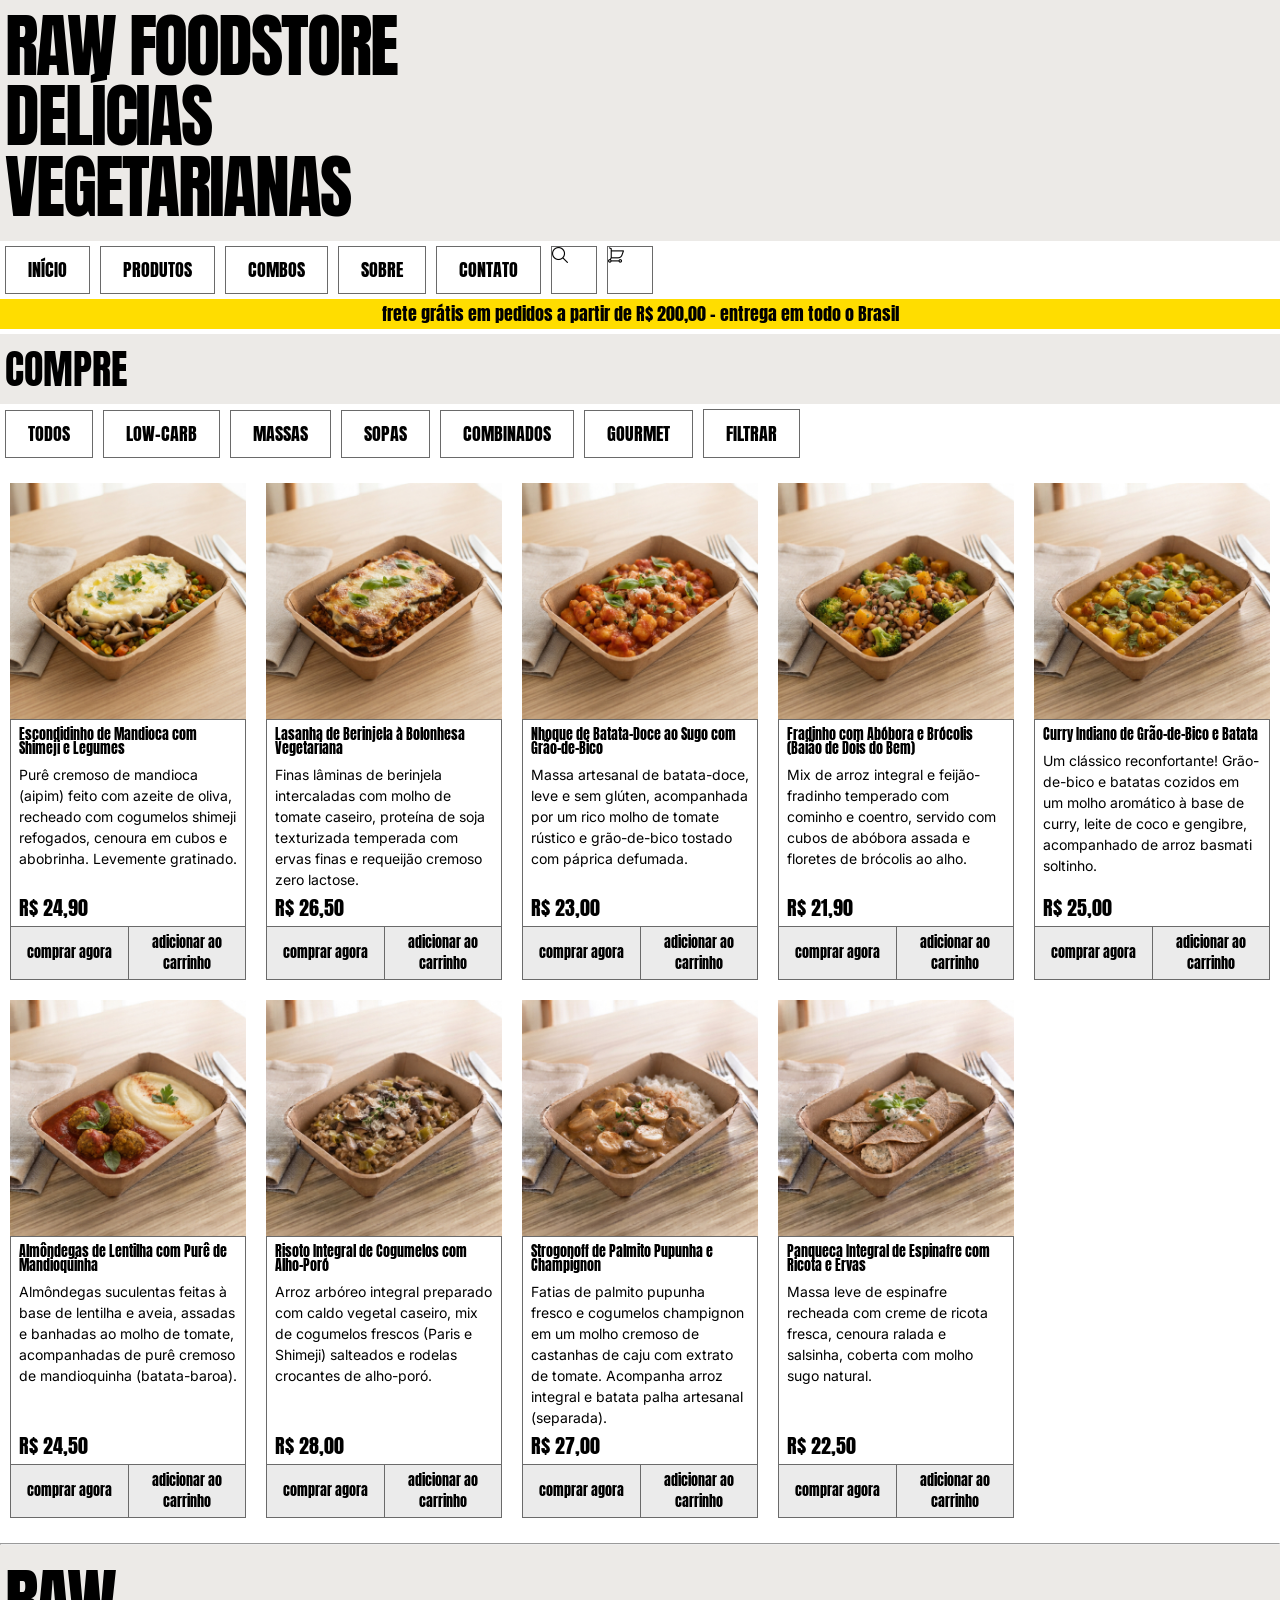
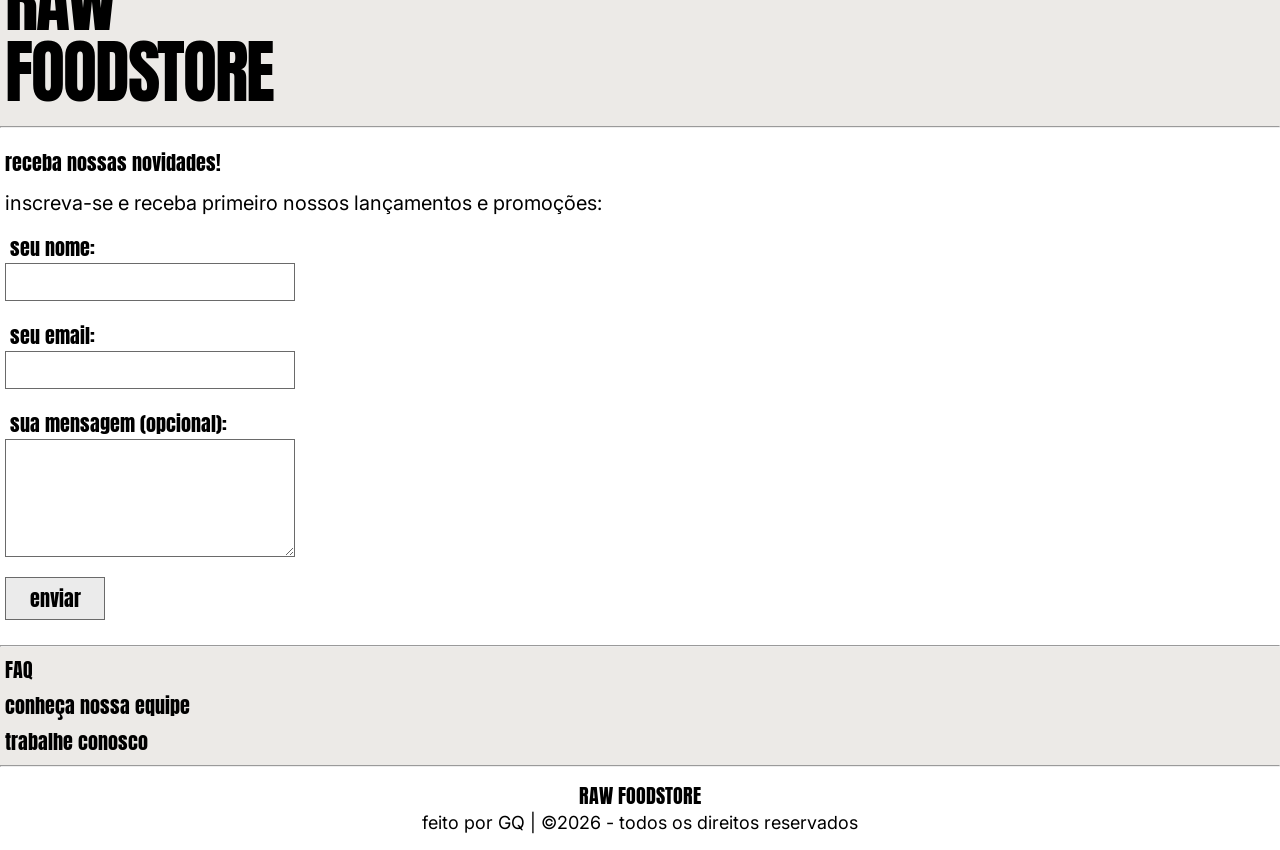
==== commit 659a730d: "debug cards, ajuste no rodapé, inicio hover imagens" ====
--- a/index.html
+++ b/index.html
@@ -28,12 +28,14 @@
                 <li><a class="item-menu-list" href="contato.html">CONTATO</a></li>
                 <li>
                     <button class="item-menu-button" type="button" aria-label="Buscar produtos">
-                        <img src="./img/search-icon.png" alt="">
+                        <img class="icone-padrao" src="./img/search-icon.png" alt="">
+                        <img class="icone-hover" src="./img/search-icon-yellow.png" alt="">
                     </button>
                 </li>
                 <li>
                     <button class="item-menu-button" type="button" aria-label="Ver carrinho de compras">
-                        <img src="./img/cart-icon.png" alt="">
+                        <img class="icone-padrao" src="./img/cart-icon.png" alt="">
+                        <img class="icone-hover" src="./img/cart-icon-yellow.png" alt="">
                     </button>
                 </li>
             </ul>
@@ -72,7 +74,7 @@
                         <p class="preco-produto">R$ 24,90</p> 
                     </div>    
                     <div class="acoes-card">
-                        <a class="botao-card" href="#" aria-label="Comprar agora: Escondidinho de Mandioca">comprar agora</a>
+                        <a class="botao-card" href="escondidinho-de-mandioca.html" target="_blank" aria-label="Comprar agora: Escondidinho de Mandioca">comprar agora</a>
                         <button class="botao-card" type="button" aria-label="Adicionar ao carrinho: Escondidinho de Mandioca">adicionar ao carrinho</button>     
                     </div>
                 </div>
@@ -95,6 +97,7 @@
 
             <article class="card-produto">
                 <img class="imagem-card" src="./img/nhoque-de-batata-doce-ao-sugo-com-grao-de-bico.jpg" alt="Nhoque de Batata-Doce ao Sugo com Grão-de-Bico" width="300" height="300" loading="lazy">
+                <div class="footer-card">
                     <div class="infos-card">
                         <h3 class="nome-produto">Nhoque de Batata-Doce ao Sugo com Grão-de-Bico</h3>
                         <p class="descricao-produto">Massa artesanal de batata-doce, leve e sem glúten, acompanhada por um rico molho de tomate rústico e grão-de-bico tostado com páprica defumada.</p> 
@@ -109,14 +112,16 @@
 
             <article class="card-produto">
                 <img class="imagem-card" src="./img/fradinho-com-abobora-e-brocolis-baiao-de-dois-do-bem.jpg" alt="Fradinho com Abóbora e Brócolis (Baião de Dois do Bem)" width="300" height="300" loading="lazy"> 
-                    <div class="infos-card">
-                        <h3 class="nome-produto">Fradinho com Abóbora e Brócolis (Baião de Dois do Bem)</h3>
-                        <p class="descricao-produto">Mix de arroz integral e feijão-fradinho temperado com cominho e coentro, servido com cubos de abóbora assada e floretes de brócolis ao alho.</p> 
-                        <p class="preco-produto">R$ 21,90</p>
-                    </div>    
-                    <div class="acoes-card">
-                        <a class="botao-card" href="#"  aria-label="Comprar agora: Fradinho com Abóbora e Brócolis (Baião de Dois do Bem)">comprar agora</a>
-                        <button class="botao-card" type="button" aria-label="Adicionar ao carrinho: Fradinho com Abóbora e Brócolis (Baião de Dois do Bem)">adicionar ao carrinho</button>   
+                <div class="footer-card">
+                    <div class="infos-card">
+                            <h3 class="nome-produto">Fradinho com Abóbora e Brócolis (Baião de Dois do Bem)</h3>
+                            <p class="descricao-produto">Mix de arroz integral e feijão-fradinho temperado com cominho e coentro, servido com cubos de abóbora assada e floretes de brócolis ao alho.</p> 
+                            <p class="preco-produto">R$ 21,90</p>
+                        </div>    
+                        <div class="acoes-card">
+                            <a class="botao-card" href="#"  aria-label="Comprar agora: Fradinho com Abóbora e Brócolis (Baião de Dois do Bem)">comprar agora</a>
+                            <button class="botao-card" type="button" aria-label="Adicionar ao carrinho: Fradinho com Abóbora e Brócolis (Baião de Dois do Bem)">adicionar ao carrinho</button>   
+                        </div>
                     </div>
                 </div>
             </article>
@@ -153,21 +158,25 @@
 
             <article class="card-produto">
                 <img class="imagem-card" src="./img/risoto-integral-de-cogumelos-com-alho-poro.jpg" alt="Risoto Integral de Cogumelos com Alho-Poró" width="300" height="300" loading="lazy"> 
-                    <div class="infos-card">
-                        <h3 class="nome-produto">Risoto Integral de Cogumelos com Alho-Poró</h3>
-                        <p class="descricao-produto">Arroz arbóreo integral preparado com caldo vegetal caseiro, mix de cogumelos frescos (Paris e Shimeji) salteados e rodelas crocantes de alho-poró.</p> 
-                        <p class="preco-produto">R$ 28,00</p>
-                    </div>    
-                    <div class="acoes-card">
-                        <a class="botao-card" href="#" aria-label="Comprar agora: Risoto Integral de Cogumelos com Alho-Poró">comprar agora</a>
-                        <button class="botao-card" type="button" aria-label="Adicionar ao carrinho: Risoto Integral de Cogumelos com Alho-Poró">adicionar ao carrinho</button>     
+                <div class="footer-card">
+                    <div class="infos-card">
+                            <h3 class="nome-produto">Risoto Integral de Cogumelos com Alho-Poró</h3>
+                            <p class="descricao-produto">Arroz arbóreo integral preparado com caldo vegetal caseiro, mix de cogumelos frescos (Paris e Shimeji) salteados e rodelas crocantes de alho-poró.</p> 
+                            <p class="preco-produto">R$ 28,00</p>
+                        </div>    
+                        <div class="acoes-card">
+                            <a class="botao-card" href="#" aria-label="Comprar agora: Risoto Integral de Cogumelos com Alho-Poró">comprar agora</a>
+                            <button class="botao-card" type="button" aria-label="Adicionar ao carrinho: Risoto Integral de Cogumelos com Alho-Poró">adicionar ao carrinho</button>     
+                        </div>
                     </div>
                 </div>
             </article>
 
             <article class="card-produto">
                 <img class="imagem-card" src="./img/strogonoff-de-palmito-pupunha-e-champignon.jpg" alt="Strogonoff de Palmito Pupunha e Champignon" width="300" height="300" loading="lazy"> 
-                        <h3 class="nome-produto">Strogonoff de Palmito Pupunha e Champignon</h3>
+                <div class="footer-card">
+                    <div class="infos-card">
+                    <h3 class="nome-produto">Strogonoff de Palmito Pupunha e Champignon</h3>
                         <p class="descricao-produto">Fatias de palmito pupunha fresco e cogumelos champignon em um molho cremoso de castanhas de caju com extrato de tomate. Acompanha arroz integral e batata palha artesanal (separada).</p> 
                         <p class="preco-produto">R$ 27,00</p>
                     </div>    
@@ -215,6 +224,9 @@
                 <label class="formulario-newsletter" for="email">seu email:</label>
                 <input class="formulario-campo" type="email" name="email" id="email" autocomplete="email" required>
                 
+                <label class="formulario-newsletter" for="msg">sua mensagem (opcional):</label>
+                <textarea class="formulario-campo" name="msg" id="msg" rows="5"></textarea>
+
                 <button class="botao-envio" type="submit">enviar</button>
             </form>
 
--- a/style.css
+++ b/style.css
@@ -92,8 +92,21 @@
     gap: 10px;
 }
 
+.item-menu-button{
+    position: relative;
+    display: inline-block;
+    width: 16px;
+    height: 16px;
+}
+
 .item-menu-button img{
-    height: 1.125rem;
+    position: absolute;
+    top: 0;
+    left: 0;
+}
+
+.icone-hover{
+    opacity: 0;
 }
 
 .menu-banner{
@@ -203,11 +216,13 @@
 .newsletter-convite{
     font-size: 1.25rem;
     padding: 5px;
+    margin: 20px 0 10px;
 }
 
 .newsletter-inscricao{
     font-size: 1.25rem;
     padding: 5px;
+    margin: 0 0 10px;
 }
 
 .formulario-estrutura{
@@ -275,4 +290,167 @@
 
 .footer-copyright{
     font-size: 1.125rem;
+}
+
+/* ---------- Página de produto ---------- */
+.titulo-principal a{
+    color: inherit;
+    text-decoration: none;
+}
+
+.skip-link{
+    position: absolute;
+    left: 8px;
+    top: -60px;
+    padding: 10px 16px;
+    background: var(--amarelo);
+    color: var(--preto);
+    z-index: 10;
+}
+.skip-link:focus{ top: 8px; }
+
+.migalhas{
+    padding: 10px;
+    font-family: var(--fonte-texto);
+    font-size: 0.875rem;
+}
+.migalhas ol{
+    display: flex;
+    flex-wrap: wrap;
+    gap: 8px;
+    margin: 0;
+    padding: 0;
+    list-style: none;
+}
+.migalhas li + li::before{
+    content: "/";
+    margin-right: 8px;
+}
+.migalhas a{ color: var(--preto); }
+
+.produto-detalhe{
+    display: grid;
+    grid-template-columns: repeat(auto-fit, minmax(min(280px, 100%), 1fr));
+    gap: 24px;
+    padding: 10px;
+}
+
+.produto-imagem{
+    display: block;
+    width: 100%;
+    height: auto;
+    aspect-ratio: 1 / 1;
+    object-fit: cover;
+}
+
+.produto-info{
+    display: flex;
+    flex-direction: column;
+    gap: 16px;
+}
+
+.produto-nome{
+    font-size: clamp(2rem, 5vw, 3rem);
+    line-height: 1.05;
+}
+
+.produto-preco{ font-size: 2rem; }
+
+.produto-descricao,
+.produto-frete,
+.produto-detalhes p{
+    font-family: var(--fonte-texto);
+    font-size: 1rem;
+    line-height: 1.6;
+}
+
+.produto-form{
+    display: flex;
+    flex-direction: column;
+    gap: 8px;
+}
+
+.produto-quantidade{
+    width: 100px;
+    margin-bottom: 8px;
+    font-size: 1rem;
+}
+
+.produto-acoes{ display: flex; }
+
+.produto-acoes .botao-card{
+    min-height: 3.5rem;
+    font-size: 1rem;
+    border: 1px solid var(--borda);
+}
+.produto-acoes .botao-card + .botao-card{ margin-left: -1px; }
+
+.produto-acoes .botao-card:is(:hover, :focus-visible){
+    color: var(--amarelo);
+    background-color: var(--preto);
+}
+
+.produto-detalhes{
+    border-top: 1px solid var(--borda);
+    padding: 12px 0;
+}
+.produto-detalhes summary{
+    font-size: 1.125rem;
+    cursor: pointer;
+}
+.produto-detalhes p{ padding-top: 8px; }
+
+.produtos-relacionados{ margin-top: 30px; }
+
+/* Container da Tabela Nutricional */
+.tabela-nutricional {
+    width: 100%;
+    max-width: 350px;
+    border: 2px solid #333;
+    border-collapse: collapse;
+    font-family: Arial, sans-serif;
+    font-size: 14px;
+    color: #333;
+    background-color: #fff;
+    margin: 20px 0;
+}
+
+/* Título da Tabela */
+.tabela-nutricional caption {
+    font-weight: bold;
+    font-size: 16px;
+    text-align: left;
+    padding: 8px 10px;
+    background-color: #2c5e3b; /* Verde escuro combinando com o tema vegetariano */
+    color: #fff;
+    border-bottom: 2px solid #333;
+}
+
+/* Cabeçalho da Tabela */
+.tabela-nutricional th {
+    background-color: #f2f2f2;
+    text-align: left;
+    padding: 6px 10px;
+    border-bottom: 1px solid #333;
+    font-size: 13px;
+}
+
+/* Células da Tabela */
+.tabela-nutricional td {
+    padding: 6px 10px;
+    border-bottom: 1px solid #ddd;
+}
+
+/* Efeito zebrado nas linhas (opcional, para facilitar a leitura) */
+.tabela-nutricional tbody tr:nth-child(even) {
+    background-color: #fafafa;
+}
+
+/* Rodapé com as observações do %VD */
+.tabela-nutricional tfoot td {
+    font-size: 11px;
+    color: #666;
+    padding: 8px 10px;
+    border-top: 1px solid #333;
+    line-height: 1.3;
 }
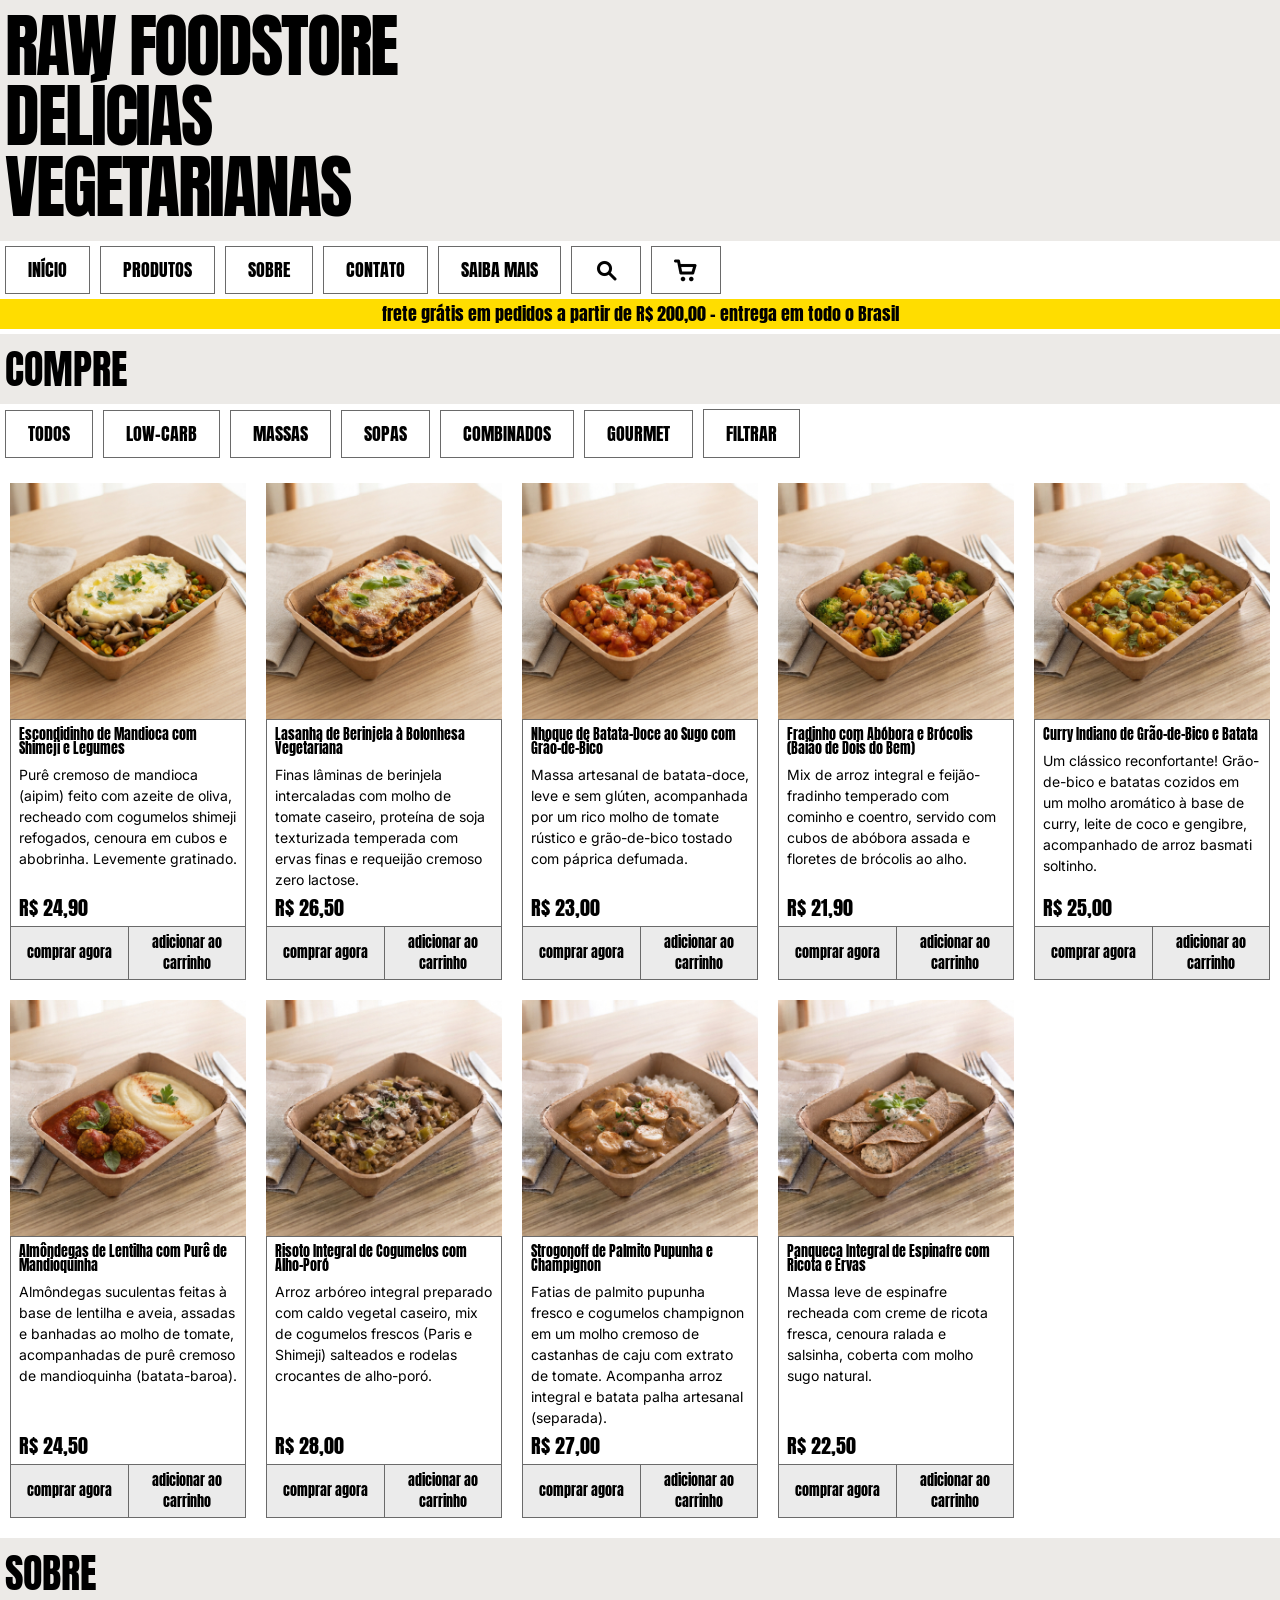
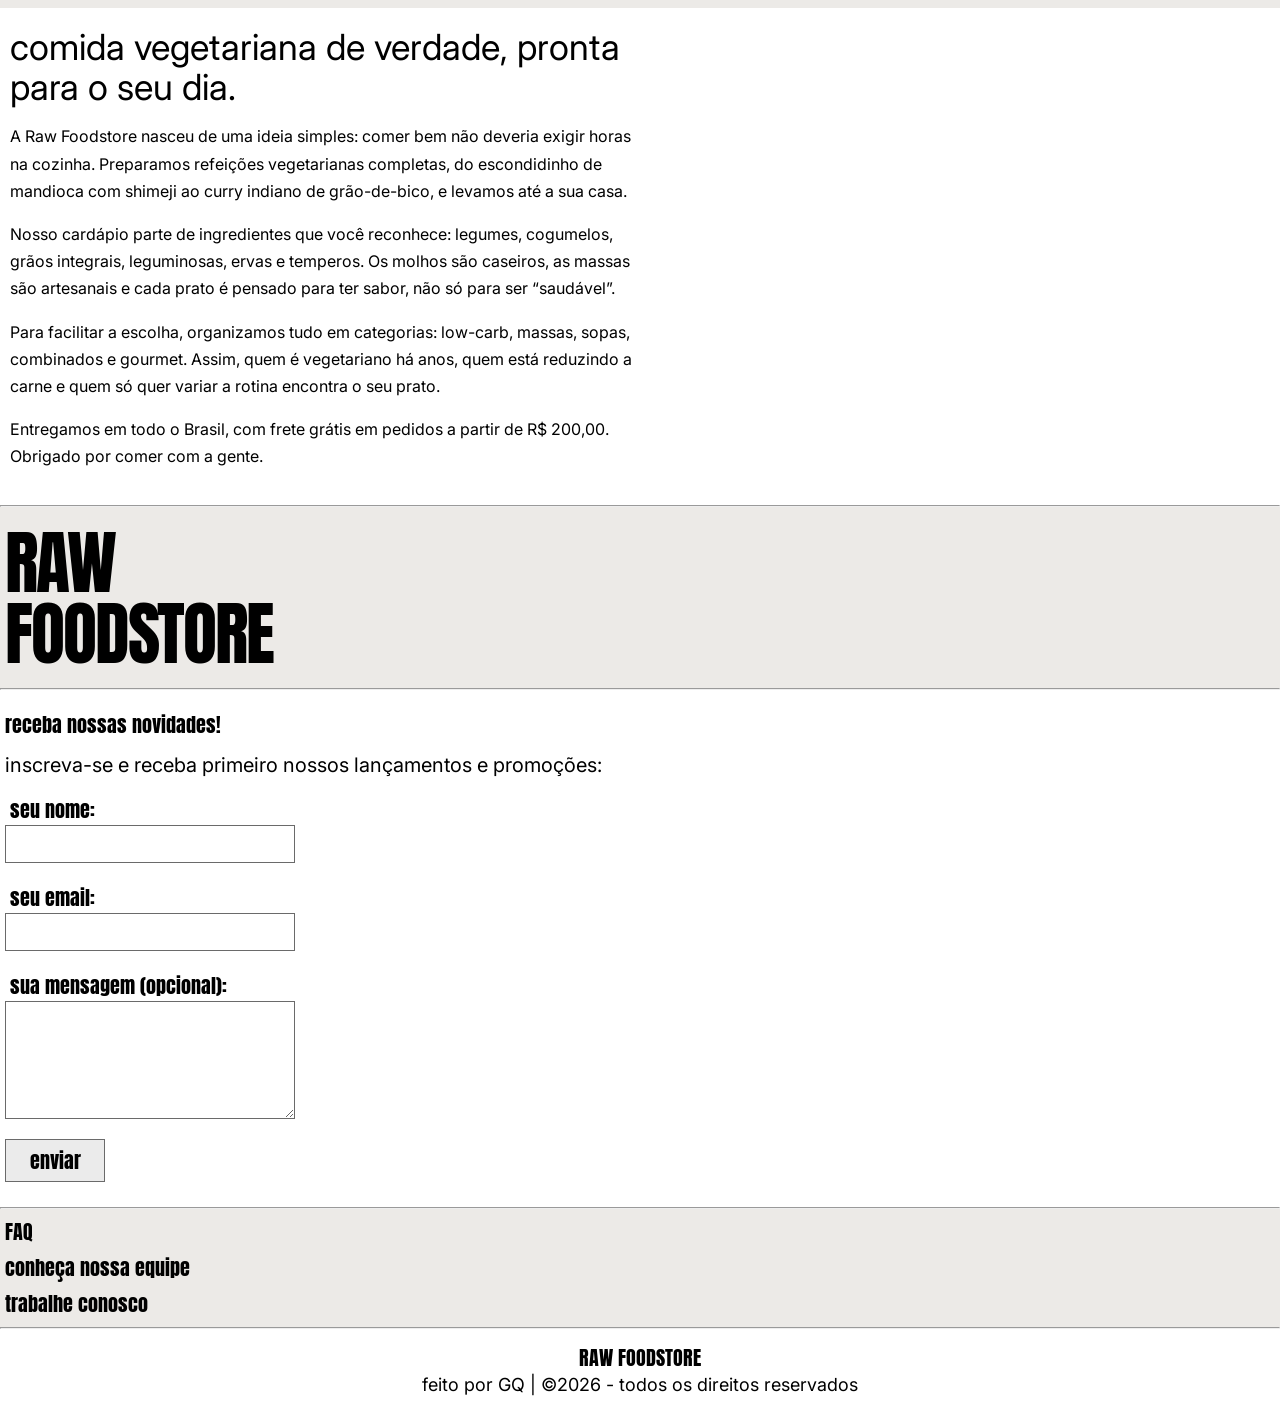
==== commit edd628a9: "ajustes finais no index, inicio de ajustes na página de produto" ====
--- a/index.html
+++ b/index.html
@@ -13,7 +13,9 @@
     <link rel="stylesheet" href="style.css">
     
     
-    <link rel="icon" href="favicon.ico" type="image/x-icon">
+    <link rel="icon" href="./img/favicon.svg" type="image/svg+xml">
+    <link rel="icon" href="./img/favicon.ico" sizes="32x32">
+    <link rel="apple-touch-icon" href="./img/apple-touch-icon.png">
 </head>
 <body>
     <header>
@@ -21,21 +23,21 @@
         
         <nav class="menu-nav" aria-label="Principal">
             <ul class="menu-list">
-                <li><a class="item-menu-list" href="#">INÍCIO</a></li>
-                <li><a class="item-menu-list" href="#">PRODUTOS</a></li>
-                <li><a class="item-menu-list" href="#">COMBOS</a></li>
-                <li><a class="item-menu-list" href="#">SOBRE</a></li>
-                <li><a class="item-menu-list" href="contato.html">CONTATO</a></li>
+                <li><a class="item-menu-list" href="index.html">INÍCIO</a></li>
+                <li><a class="item-menu-list" href="index.html#produtos">PRODUTOS</a></li>
+                <li><a class="item-menu-list" href="index.html#sobre">SOBRE</a></li>
+                <li><a class="item-menu-list" href="index.html#contato">CONTATO</a></li>
+                <li><a class="item-menu-list" href="index.html#saiba-mais">SAIBA MAIS</a></li>
                 <li>
-                    <button class="item-menu-button" type="button" aria-label="Buscar produtos">
+                    <button class="item-menu-button" type="button" title="em breve" aria-label="Buscar produtos">
                         <img class="icone-padrao" src="./img/search-icon.png" alt="">
-                        <img class="icone-hover" src="./img/search-icon-yellow.png" alt="">
+                        <img class="icone-hover" src="./img/search-icon-hover.png" alt="">
                     </button>
                 </li>
                 <li>
-                    <button class="item-menu-button" type="button" aria-label="Ver carrinho de compras">
+                    <button class="item-menu-button" type="button" title="em breve" aria-label="Ver carrinho de compras">
                         <img class="icone-padrao" src="./img/cart-icon.png" alt="">
-                        <img class="icone-hover" src="./img/cart-icon-yellow.png" alt="">
+                        <img class="icone-hover" src="./img/cart-icon-hover.png" alt="">
                     </button>
                 </li>
             </ul>
@@ -46,7 +48,7 @@
     </header>
 
     <main>
-        <section class="menu-categorias" aria-labelledby="titulo-compre">
+        <section class="menu-categorias" id="produtos" aria-labelledby="titulo-compre">
             <h2 class="frase-comprar" id="titulo-compre">COMPRE</h2>
             <nav class="categorias-de-produtos" aria-label="Categorias de produtos">
                 <ul class="lista-categorias">
@@ -114,14 +116,13 @@
                 <img class="imagem-card" src="./img/fradinho-com-abobora-e-brocolis-baiao-de-dois-do-bem.jpg" alt="Fradinho com Abóbora e Brócolis (Baião de Dois do Bem)" width="300" height="300" loading="lazy"> 
                 <div class="footer-card">
                     <div class="infos-card">
-                            <h3 class="nome-produto">Fradinho com Abóbora e Brócolis (Baião de Dois do Bem)</h3>
-                            <p class="descricao-produto">Mix de arroz integral e feijão-fradinho temperado com cominho e coentro, servido com cubos de abóbora assada e floretes de brócolis ao alho.</p> 
-                            <p class="preco-produto">R$ 21,90</p>
-                        </div>    
-                        <div class="acoes-card">
-                            <a class="botao-card" href="#"  aria-label="Comprar agora: Fradinho com Abóbora e Brócolis (Baião de Dois do Bem)">comprar agora</a>
-                            <button class="botao-card" type="button" aria-label="Adicionar ao carrinho: Fradinho com Abóbora e Brócolis (Baião de Dois do Bem)">adicionar ao carrinho</button>   
-                        </div>
+                        <h3 class="nome-produto">Fradinho com Abóbora e Brócolis (Baião de Dois do Bem)</h3>
+                        <p class="descricao-produto">Mix de arroz integral e feijão-fradinho temperado com cominho e coentro, servido com cubos de abóbora assada e floretes de brócolis ao alho.</p> 
+                        <p class="preco-produto">R$ 21,90</p>
+                    </div>    
+                    <div class="acoes-card">
+                        <a class="botao-card" href="#"  aria-label="Comprar agora: Fradinho com Abóbora e Brócolis (Baião de Dois do Bem)">comprar agora</a>
+                        <button class="botao-card" type="button" aria-label="Adicionar ao carrinho: Fradinho com Abóbora e Brócolis (Baião de Dois do Bem)">adicionar ao carrinho</button>   
                     </div>
                 </div>
             </article>
@@ -160,14 +161,13 @@
                 <img class="imagem-card" src="./img/risoto-integral-de-cogumelos-com-alho-poro.jpg" alt="Risoto Integral de Cogumelos com Alho-Poró" width="300" height="300" loading="lazy"> 
                 <div class="footer-card">
                     <div class="infos-card">
-                            <h3 class="nome-produto">Risoto Integral de Cogumelos com Alho-Poró</h3>
-                            <p class="descricao-produto">Arroz arbóreo integral preparado com caldo vegetal caseiro, mix de cogumelos frescos (Paris e Shimeji) salteados e rodelas crocantes de alho-poró.</p> 
-                            <p class="preco-produto">R$ 28,00</p>
-                        </div>    
-                        <div class="acoes-card">
-                            <a class="botao-card" href="#" aria-label="Comprar agora: Risoto Integral de Cogumelos com Alho-Poró">comprar agora</a>
-                            <button class="botao-card" type="button" aria-label="Adicionar ao carrinho: Risoto Integral de Cogumelos com Alho-Poró">adicionar ao carrinho</button>     
-                        </div>
+                        <h3 class="nome-produto">Risoto Integral de Cogumelos com Alho-Poró</h3>
+                        <p class="descricao-produto">Arroz arbóreo integral preparado com caldo vegetal caseiro, mix de cogumelos frescos (Paris e Shimeji) salteados e rodelas crocantes de alho-poró.</p> 
+                        <p class="preco-produto">R$ 28,00</p>
+                    </div>    
+                    <div class="acoes-card">
+                        <a class="botao-card" href="#" aria-label="Comprar agora: Risoto Integral de Cogumelos com Alho-Poró">comprar agora</a>
+                        <button class="botao-card" type="button" aria-label="Adicionar ao carrinho: Risoto Integral de Cogumelos com Alho-Poró">adicionar ao carrinho</button>     
                     </div>
                 </div>
             </article>
@@ -176,7 +176,7 @@
                 <img class="imagem-card" src="./img/strogonoff-de-palmito-pupunha-e-champignon.jpg" alt="Strogonoff de Palmito Pupunha e Champignon" width="300" height="300" loading="lazy"> 
                 <div class="footer-card">
                     <div class="infos-card">
-                    <h3 class="nome-produto">Strogonoff de Palmito Pupunha e Champignon</h3>
+                        <h3 class="nome-produto">Strogonoff de Palmito Pupunha e Champignon</h3>
                         <p class="descricao-produto">Fatias de palmito pupunha fresco e cogumelos champignon em um molho cremoso de castanhas de caju com extrato de tomate. Acompanha arroz integral e batata palha artesanal (separada).</p> 
                         <p class="preco-produto">R$ 27,00</p>
                     </div>    
@@ -203,6 +203,19 @@
             </article>
 
         </section>
+
+        <section class="sobre" id="sobre" aria-labelledby="titulo-sobre">
+            <h2 class="frase-comprar" id="titulo-sobre">SOBRE</h2>
+
+            <div class="sobre-conteudo">
+                <p class="sobre-destaque">comida vegetariana de verdade, pronta para o seu dia.</p>
+                <p>A Raw Foodstore nasceu de uma ideia simples: comer bem não deveria exigir horas na cozinha. Preparamos refeições vegetarianas completas, do escondidinho de mandioca com shimeji ao curry indiano de grão-de-bico, e levamos até a sua casa.</p>
+                <p>Nosso cardápio parte de ingredientes que você reconhece: legumes, cogumelos, grãos integrais, leguminosas, ervas e temperos. Os molhos são caseiros, as massas são artesanais e cada prato é pensado para ter sabor, não só para ser “saudável”.</p>
+                <p>Para facilitar a escolha, organizamos tudo em categorias: low-carb, massas, sopas, combinados e gourmet. Assim, quem é vegetariano há anos, quem está reduzindo a carne e quem só quer variar a rotina encontra o seu prato.</p>
+                <p>Entregamos em todo o Brasil, com frete grátis em pedidos a partir de R$ 200,00. Obrigado por comer com a gente.</p>
+            </div>
+            
+        </section>
     </main>
 
     <hr>
@@ -212,7 +225,7 @@
 
         <hr>
 
-        <section class="newsletter">
+        <section class="newsletter" id="contato">
 
             <h2 class="newsletter-convite">receba nossas novidades!</h2>
             <p class="newsletter-inscricao">inscreva-se e receba primeiro nossos lançamentos e promoções:</p>
@@ -234,7 +247,7 @@
         
         <hr>
 
-        <nav aria-label="Institucional">
+        <nav aria-label="Institucional" id="saiba-mais">
             <ul class="infos-footer">
                 <li><a class="itens-infos" href="#">FAQ</a></li>
                 <li><a class="itens-infos" href="#">conheça nossa equipe</a></li>
--- a/style.css
+++ b/style.css
@@ -93,21 +93,31 @@
 }
 
 .item-menu-button{
-    position: relative;
-    display: inline-block;
-    width: 16px;
-    height: 16px;
+    display: grid;
+    place-items: center;
 }
 
 .item-menu-button img{
-    position: absolute;
-    top: 0;
-    left: 0;
+    grid-area: 1 / 1;      /* both images share the same cell */
+    display: block;
+    height: 1.5rem;
+    width: auto;
+    transition: opacity .15s;
 }
 
 .icone-hover{
     opacity: 0;
 }
+
+.item-menu-button:hover .icone-padrao,
+.item-menu-button:focus .icone-padrao{
+    opacity: 0;
+}
+
+.item-menu-button:hover .icone-hover,
+.item-menu-button:focus .icone-hover{
+    opacity: 1;
+}   
 
 .menu-banner{
     display: flex;
@@ -209,6 +219,23 @@
     border-left: 1px solid var(--borda);
 }
 
+.sobre-conteudo{
+    display: flex;
+    flex-direction: column;
+    gap: 16px;
+    max-width: 65ch;
+    padding: 20px 10px 30px;
+    font-family: var(--fonte-texto);
+    font-size: 1rem;
+    line-height: 1.7;
+}
+
+.sobre-destaque{
+    font-family: var(--fonte-titulo);
+    font-size: clamp(1.250rem, 4vw, 2.25rem);
+    line-height: 1.1;
+}
+
 .logo-footer{
     padding: 20px 5px;
 }
@@ -364,6 +391,16 @@
     line-height: 1.6;
 }
 
+.produto-detalhes h2{
+    font-size: 1.25rem;
+    margin: 20px 0 10px;
+}
+
+.produto-detalhes h3{
+    font-size: 1rem;
+    margin: 16px 0 8px;
+}
+
 .produto-form{
     display: flex;
     flex-direction: column;
@@ -399,6 +436,33 @@
     cursor: pointer;
 }
 .produto-detalhes p{ padding-top: 8px; }
+
+.produto-dados{
+    border: 1px solid var(--borda);
+    margin: 0;
+}
+
+.produto-dados > div{
+    display: grid;
+    grid-template-columns: repeat(auto-fit, minmax(min(160px, 100%), 1fr));
+    gap: 4px 16px;
+    padding: 10px;
+}
+
+.produto-dados > div + div{
+    border-top: 1px solid var(--borda);
+}
+
+.produto-dados dt{
+    font-size: 1rem;
+}
+
+.produto-dados dd{
+    margin: 0;
+    font-family: var(--fonte-texto);
+    font-size: 1rem;
+    line-height: 1.5;
+}
 
 .produtos-relacionados{ margin-top: 30px; }
 
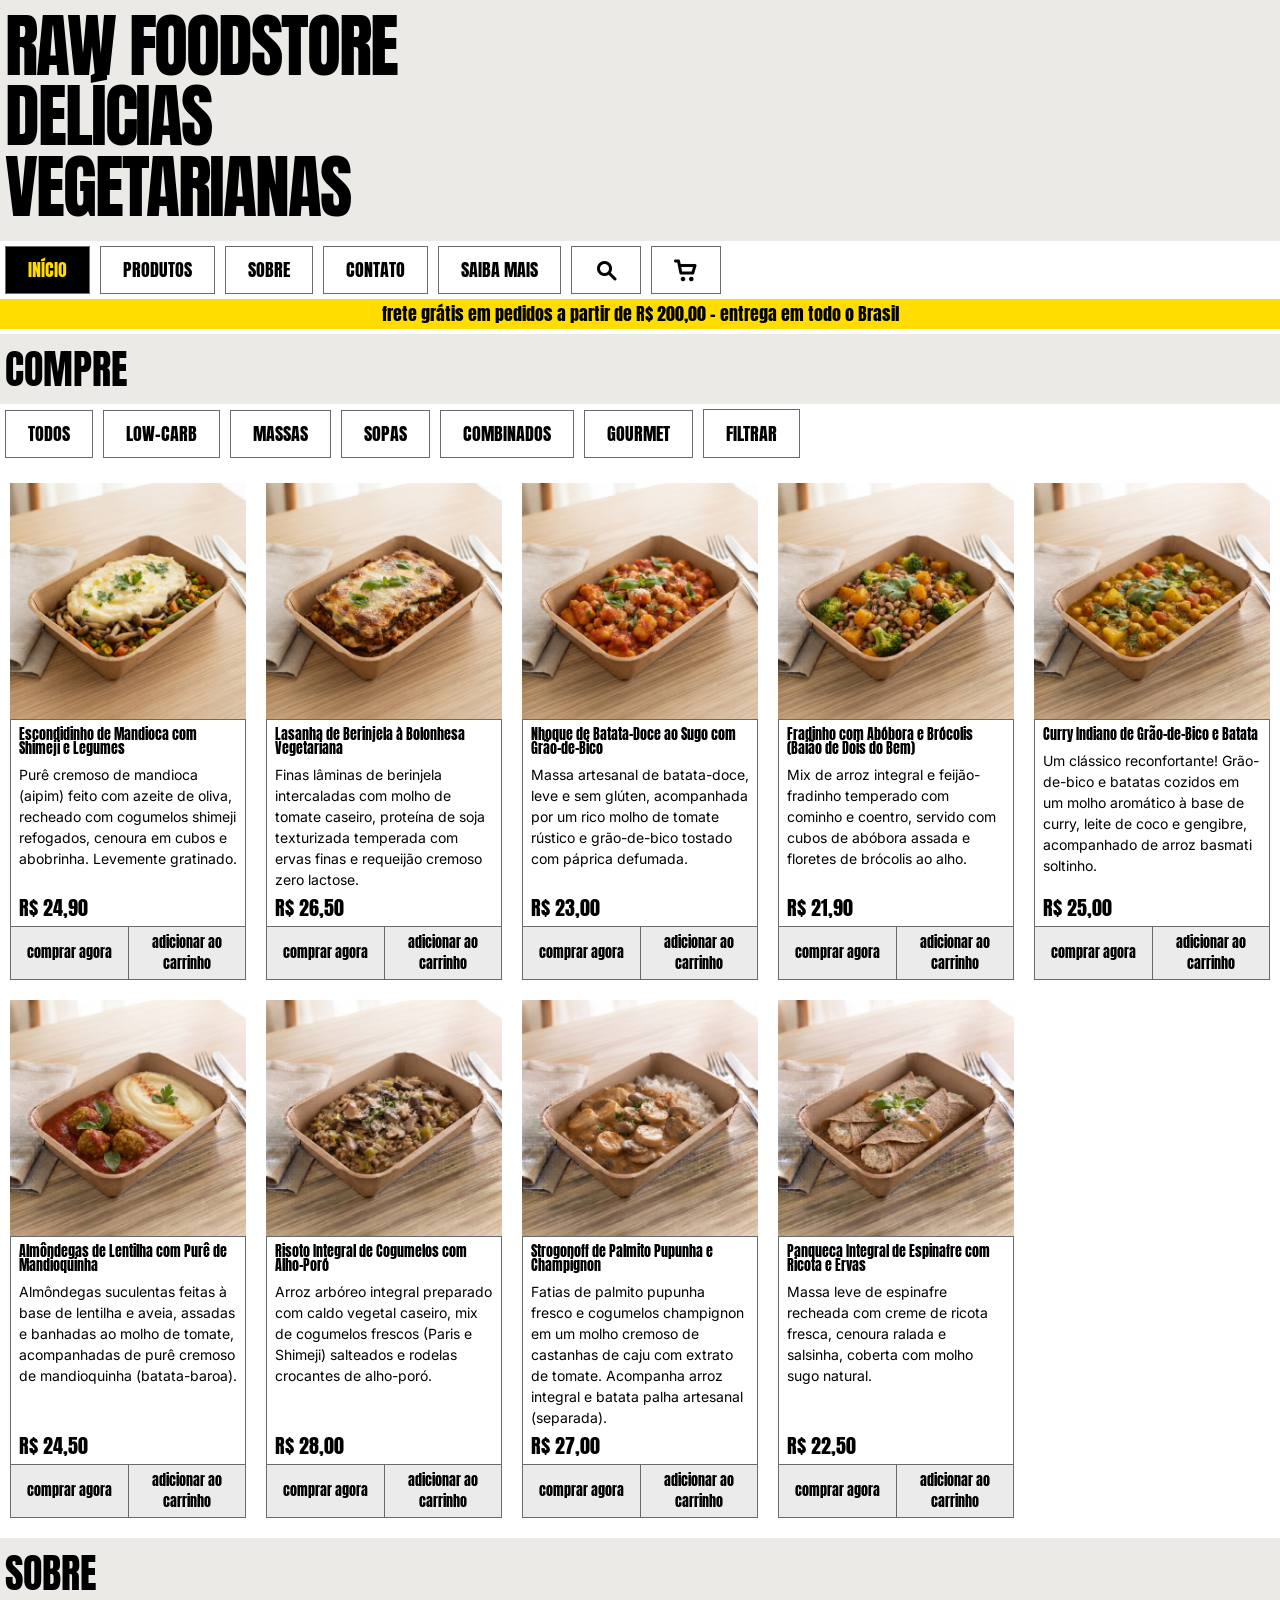
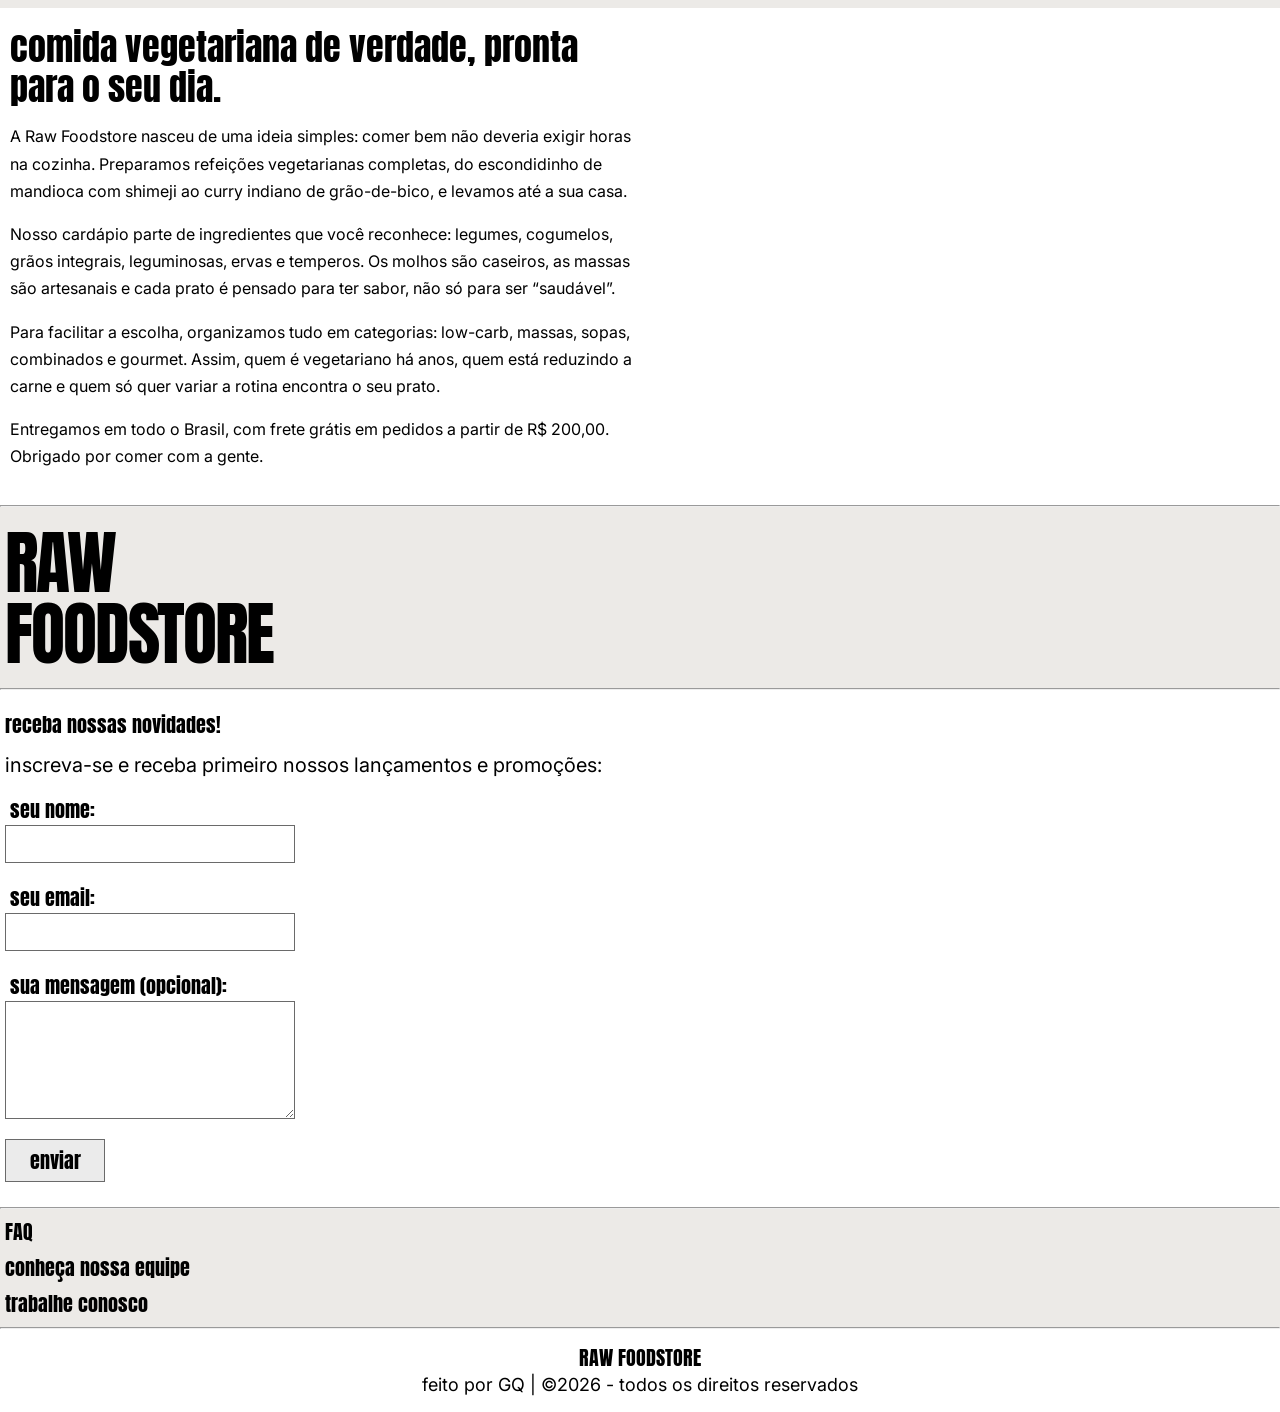
==== commit 7d713f75: "demais melhorias nos códigos" ====
--- a/index.html
+++ b/index.html
@@ -1,9 +1,11 @@
 <!DOCTYPE html>
 <html lang="pt-BR">
+
 <head>
     <meta charset="UTF-8">
     <meta name="viewport" content="width=device-width, initial-scale=1.0">
-    <meta name="description" content="Refeições vegetarianas prontas: massas, sopas, low-carb e combos gourmet. Frete grátis a partir de R$ 200,00.">
+    <meta name="description"
+        content="Refeições vegetarianas prontas: massas, sopas, low-carb e combos gourmet. Frete grátis a partir de R$ 200,00.">
     <title>raw foodstore | delícias vegetarianas</title>
 
     <link rel="preconnect" href="https://fonts.googleapis.com">
@@ -11,19 +13,22 @@
     <link href="https://fonts.googleapis.com/css2?family=Anton&family=Inter:wght@400&display=swap" rel="stylesheet">
     <link rel="stylesheet" href="reset.css">
     <link rel="stylesheet" href="style.css">
-    
-    
+
+
     <link rel="icon" href="./img/favicon.svg" type="image/svg+xml">
     <link rel="icon" href="./img/favicon.ico" sizes="32x32">
     <link rel="apple-touch-icon" href="./img/apple-touch-icon.png">
 </head>
+
 <body>
+    <a class="skip-link" href="#conteudo">pular para o conteúdo</a>
+
     <header>
         <h1 class="titulo-principal">RAW FOODSTORE <br> DELÍCIAS <br> VEGETARIANAS</h1>
-        
+
         <nav class="menu-nav" aria-label="Principal">
             <ul class="menu-list">
-                <li><a class="item-menu-list" href="index.html">INÍCIO</a></li>
+                <li><a class="item-menu-list" href="index.html" aria-current="page">INÍCIO</a></li>
                 <li><a class="item-menu-list" href="index.html#produtos">PRODUTOS</a></li>
                 <li><a class="item-menu-list" href="index.html#sobre">SOBRE</a></li>
                 <li><a class="item-menu-list" href="index.html#contato">CONTATO</a></li>
@@ -35,7 +40,8 @@
                     </button>
                 </li>
                 <li>
-                    <button class="item-menu-button" type="button" title="em breve" aria-label="Ver carrinho de compras">
+                    <button class="item-menu-button" type="button" title="em breve"
+                        aria-label="Ver carrinho de compras">
                         <img class="icone-padrao" src="./img/cart-icon.png" alt="">
                         <img class="icone-hover" src="./img/cart-icon-hover.png" alt="">
                     </button>
@@ -44,10 +50,10 @@
         </nav>
 
         <p class="menu-banner">frete grátis em pedidos a partir de R$ 200,00 - entrega em todo o Brasil</p>
-        
+
     </header>
 
-    <main>
+    <main id="conteudo">
         <section class="menu-categorias" id="produtos" aria-labelledby="titulo-compre">
             <h2 class="frase-comprar" id="titulo-compre">COMPRE</h2>
             <nav class="categorias-de-produtos" aria-label="Categorias de produtos">
@@ -65,156 +71,215 @@
             </nav>
         </section>
 
-        <section class="display-produtos">
-
-            <article class="card-produto">
-                <img class="imagem-card" src="./img/escondidinho-de-mandioca-com-shimeji-e-legumes.jpg" alt="Escondidinho de Mandioca com Shimeji e Legumes" width="300" height="300" loading="lazy"> 
+        <div class="display-produtos">
+
+            <article class="card-produto">
+                <img class="imagem-card" src="./img/escondidinho-de-mandioca-com-shimeji-e-legumes.jpg"
+                    alt="Escondidinho de Mandioca com Shimeji e Legumes" width="300" height="300">
                 <div class="footer-card">
                     <div class="infos-card">
                         <h3 class="nome-produto">Escondidinho de Mandioca com Shimeji e Legumes</h3>
-                        <p class="descricao-produto">Purê cremoso de mandioca (aipim) feito com azeite de oliva, recheado com cogumelos shimeji refogados, cenoura em cubos e abobrinha. Levemente gratinado.</p>
-                        <p class="preco-produto">R$ 24,90</p> 
-                    </div>    
-                    <div class="acoes-card">
-                        <a class="botao-card" href="escondidinho-de-mandioca.html" target="_blank" aria-label="Comprar agora: Escondidinho de Mandioca">comprar agora</a>
-                        <button class="botao-card" type="button" aria-label="Adicionar ao carrinho: Escondidinho de Mandioca">adicionar ao carrinho</button>     
-                    </div>
-                </div>
-            </article>
-
-            <article class="card-produto">
-                <img class="imagem-card" src="./img/lasanha-de-berinjela-a-bolonhesa-vegetariana.jpg" alt="Lasanha de Berinjela à Bolonhesa Vegetariana" width="300" height="300" loading="lazy"> 
+                        <p class="descricao-produto">Purê cremoso de mandioca (aipim) feito com azeite de oliva,
+                            recheado com cogumelos shimeji refogados, cenoura em cubos e abobrinha. Levemente gratinado.
+                        </p>
+                        <p class="preco-produto">R$ 24,90</p>
+                    </div>
+                    <div class="acoes-card">
+                        <a class="botao-card" href="escondidinho-de-mandioca.html" target="_blank"
+                            aria-label="Comprar agora: Escondidinho de Mandioca">comprar agora</a>
+                        <button class="botao-card" type="button"
+                            aria-label="Adicionar ao carrinho: Escondidinho de Mandioca">adicionar ao carrinho</button>
+                    </div>
+                </div>
+            </article>
+
+            <article class="card-produto">
+                <img class="imagem-card" src="./img/lasanha-de-berinjela-a-bolonhesa-vegetariana.jpg"
+                    alt="Lasanha de Berinjela à Bolonhesa Vegetariana" width="300" height="300">
                 <div class="footer-card">
                     <div class="infos-card">
                         <h3 class="nome-produto">Lasanha de Berinjela à Bolonhesa Vegetariana</h3>
-                        <p class="descricao-produto">Finas lâminas de berinjela intercaladas com molho de tomate caseiro, proteína de soja texturizada temperada com ervas finas e requeijão cremoso zero lactose.</p>
+                        <p class="descricao-produto">Finas lâminas de berinjela intercaladas com molho de tomate
+                            caseiro, proteína de soja texturizada temperada com ervas finas e requeijão cremoso zero
+                            lactose.</p>
                         <p class="preco-produto">R$ 26,50</p>
-                    </div>    
-                    <div class="acoes-card">
-                        <a class="botao-card" href="#" aria-label="Comprar agora: Lasanha de Berinjela à Bolonhesa Vegetariana">comprar agora</a>
-                        <button class="botao-card" type="button" aria-label="Adicionar ao carrinho: Lasanha de Berinjela à Bolonhesa Vegetariana">adicionar ao carrinho</button>     
-                    </div>
-                </div>
-            </article>
-
-            <article class="card-produto">
-                <img class="imagem-card" src="./img/nhoque-de-batata-doce-ao-sugo-com-grao-de-bico.jpg" alt="Nhoque de Batata-Doce ao Sugo com Grão-de-Bico" width="300" height="300" loading="lazy">
+                    </div>
+                    <div class="acoes-card">
+                        <a class="botao-card" href="#"
+                            aria-label="Comprar agora: Lasanha de Berinjela à Bolonhesa Vegetariana">comprar agora</a>
+                        <button class="botao-card" type="button"
+                            aria-label="Adicionar ao carrinho: Lasanha de Berinjela à Bolonhesa Vegetariana">adicionar
+                            ao carrinho</button>
+                    </div>
+                </div>
+            </article>
+
+            <article class="card-produto">
+                <img class="imagem-card" src="./img/nhoque-de-batata-doce-ao-sugo-com-grao-de-bico.jpg"
+                    alt="Nhoque de Batata-Doce ao Sugo com Grão-de-Bico" width="300" height="300">
                 <div class="footer-card">
                     <div class="infos-card">
                         <h3 class="nome-produto">Nhoque de Batata-Doce ao Sugo com Grão-de-Bico</h3>
-                        <p class="descricao-produto">Massa artesanal de batata-doce, leve e sem glúten, acompanhada por um rico molho de tomate rústico e grão-de-bico tostado com páprica defumada.</p> 
+                        <p class="descricao-produto">Massa artesanal de batata-doce, leve e sem glúten, acompanhada por
+                            um rico molho de tomate rústico e grão-de-bico tostado com páprica defumada.</p>
                         <p class="preco-produto">R$ 23,00</p>
-                    </div>    
-                    <div class="acoes-card">
-                        <a class="botao-card" href="#" aria-label="Comprar agora: Nhoque de Batata-Doce ao Sugo com Grão-de-Bico">comprar agora</a>
-                        <button class="botao-card" type="button" aria-label="Adicionar ao carrinho: Nhoque de Batata-Doce ao Sugo com Grão-de-Bico">adicionar ao carrinho</button>    
-                    </div>
-                </div>
-            </article>
-
-            <article class="card-produto">
-                <img class="imagem-card" src="./img/fradinho-com-abobora-e-brocolis-baiao-de-dois-do-bem.jpg" alt="Fradinho com Abóbora e Brócolis (Baião de Dois do Bem)" width="300" height="300" loading="lazy"> 
+                    </div>
+                    <div class="acoes-card">
+                        <a class="botao-card" href="#"
+                            aria-label="Comprar agora: Nhoque de Batata-Doce ao Sugo com Grão-de-Bico">comprar agora</a>
+                        <button class="botao-card" type="button"
+                            aria-label="Adicionar ao carrinho: Nhoque de Batata-Doce ao Sugo com Grão-de-Bico">adicionar
+                            ao carrinho</button>
+                    </div>
+                </div>
+            </article>
+
+            <article class="card-produto">
+                <img class="imagem-card" src="./img/fradinho-com-abobora-e-brocolis-baiao-de-dois-do-bem.jpg"
+                    alt="Fradinho com Abóbora e Brócolis (Baião de Dois do Bem)" width="300" height="300">
                 <div class="footer-card">
                     <div class="infos-card">
                         <h3 class="nome-produto">Fradinho com Abóbora e Brócolis (Baião de Dois do Bem)</h3>
-                        <p class="descricao-produto">Mix de arroz integral e feijão-fradinho temperado com cominho e coentro, servido com cubos de abóbora assada e floretes de brócolis ao alho.</p> 
+                        <p class="descricao-produto">Mix de arroz integral e feijão-fradinho temperado com cominho e
+                            coentro, servido com cubos de abóbora assada e floretes de brócolis ao alho.</p>
                         <p class="preco-produto">R$ 21,90</p>
-                    </div>    
-                    <div class="acoes-card">
-                        <a class="botao-card" href="#"  aria-label="Comprar agora: Fradinho com Abóbora e Brócolis (Baião de Dois do Bem)">comprar agora</a>
-                        <button class="botao-card" type="button" aria-label="Adicionar ao carrinho: Fradinho com Abóbora e Brócolis (Baião de Dois do Bem)">adicionar ao carrinho</button>   
-                    </div>
-                </div>
-            </article>
-
-            <article class="card-produto">
-                <img class="imagem-card" src="./img/curry-indiano-de-grao-de-bico-e-batata.jpg" alt="Curry Indiano de Grão-de-Bico e Batata" width="300" height="300" loading="lazy"> 
+                    </div>
+                    <div class="acoes-card">
+                        <a class="botao-card" href="#"
+                            aria-label="Comprar agora: Fradinho com Abóbora e Brócolis (Baião de Dois do Bem)">comprar
+                            agora</a>
+                        <button class="botao-card" type="button"
+                            aria-label="Adicionar ao carrinho: Fradinho com Abóbora e Brócolis (Baião de Dois do Bem)">adicionar
+                            ao carrinho</button>
+                    </div>
+                </div>
+            </article>
+
+            <article class="card-produto">
+                <img class="imagem-card" src="./img/curry-indiano-de-grao-de-bico-e-batata.jpg"
+                    alt="Curry Indiano de Grão-de-Bico e Batata" width="300" height="300" loading="lazy">
                 <div class="footer-card">
                     <div class="infos-card">
                         <h3 class="nome-produto">Curry Indiano de Grão-de-Bico e Batata</h3>
-                        <p class="descricao-produto">Um clássico reconfortante! Grão-de-bico e batatas cozidos em um molho aromático à base de curry, leite de coco e gengibre, acompanhado de arroz basmati soltinho.</p> 
+                        <p class="descricao-produto">Um clássico reconfortante! Grão-de-bico e batatas cozidos em um
+                            molho aromático à base de curry, leite de coco e gengibre, acompanhado de arroz basmati
+                            soltinho.</p>
                         <p class="preco-produto">R$ 25,00</p>
-                    </div>    
-                    <div class="acoes-card">
-                       <a class="botao-card" href="#" aria-label="Comprar agora: Curry Indiano de Grão-de-Bico e Batata">comprar agora</a>
-                       <button class="botao-card" type="button" aria-label="Adicionar ao carrinho: Curry Indiano de Grão-de-Bico e Batata">adicionar ao carrinho</button>    
-                    </div>
-                </div>
-            </article>
-
-            <article class="card-produto">
-                <img class="imagem-card" src="./img/almondegas-de-lentilha-com-pure-de-mandioquinha.jpg" alt="Almôndegas de Lentilha com Purê de Mandioquinha" width="300" height="300" loading="lazy"> 
+                    </div>
+                    <div class="acoes-card">
+                        <a class="botao-card" href="#"
+                            aria-label="Comprar agora: Curry Indiano de Grão-de-Bico e Batata">comprar agora</a>
+                        <button class="botao-card" type="button"
+                            aria-label="Adicionar ao carrinho: Curry Indiano de Grão-de-Bico e Batata">adicionar ao
+                            carrinho</button>
+                    </div>
+                </div>
+            </article>
+
+            <article class="card-produto">
+                <img class="imagem-card" src="./img/almondegas-de-lentilha-com-pure-de-mandioquinha.jpg"
+                    alt="Almôndegas de Lentilha com Purê de Mandioquinha" width="300" height="300" loading="lazy">
                 <div class="footer-card">
                     <div class="infos-card">
                         <h3 class="nome-produto">Almôndegas de Lentilha com Purê de Mandioquinha</h3>
-                        <p class="descricao-produto">Almôndegas suculentas feitas à base de lentilha e aveia, assadas e banhadas ao molho de tomate, acompanhadas de purê cremoso de mandioquinha (batata-baroa).</p> 
-                        <p class="preco-produto">R$ 24,50</p> 
-                    </div>    
-                    <div class="acoes-card">
-                        <a class="botao-card" href="#" aria-label="Comprar agora: Almôndegas de Lentilha com Purê de Mandioquinha">comprar agora</a>
-                        <button class="botao-card" type="button" aria-label="Adicionar ao carrinho: Almôndegas de Lentilha com Purê de Mandioquinha">adicionar ao carrinho</button>    
-                    </div>
-                </div>
-            </article>
-
-            <article class="card-produto">
-                <img class="imagem-card" src="./img/risoto-integral-de-cogumelos-com-alho-poro.jpg" alt="Risoto Integral de Cogumelos com Alho-Poró" width="300" height="300" loading="lazy"> 
+                        <p class="descricao-produto">Almôndegas suculentas feitas à base de lentilha e aveia, assadas e
+                            banhadas ao molho de tomate, acompanhadas de purê cremoso de mandioquinha (batata-baroa).
+                        </p>
+                        <p class="preco-produto">R$ 24,50</p>
+                    </div>
+                    <div class="acoes-card">
+                        <a class="botao-card" href="#"
+                            aria-label="Comprar agora: Almôndegas de Lentilha com Purê de Mandioquinha">comprar
+                            agora</a>
+                        <button class="botao-card" type="button"
+                            aria-label="Adicionar ao carrinho: Almôndegas de Lentilha com Purê de Mandioquinha">adicionar
+                            ao carrinho</button>
+                    </div>
+                </div>
+            </article>
+
+            <article class="card-produto">
+                <img class="imagem-card" src="./img/risoto-integral-de-cogumelos-com-alho-poro.jpg"
+                    alt="Risoto Integral de Cogumelos com Alho-Poró" width="300" height="300" loading="lazy">
                 <div class="footer-card">
                     <div class="infos-card">
                         <h3 class="nome-produto">Risoto Integral de Cogumelos com Alho-Poró</h3>
-                        <p class="descricao-produto">Arroz arbóreo integral preparado com caldo vegetal caseiro, mix de cogumelos frescos (Paris e Shimeji) salteados e rodelas crocantes de alho-poró.</p> 
+                        <p class="descricao-produto">Arroz arbóreo integral preparado com caldo vegetal caseiro, mix de
+                            cogumelos frescos (Paris e Shimeji) salteados e rodelas crocantes de alho-poró.</p>
                         <p class="preco-produto">R$ 28,00</p>
-                    </div>    
-                    <div class="acoes-card">
-                        <a class="botao-card" href="#" aria-label="Comprar agora: Risoto Integral de Cogumelos com Alho-Poró">comprar agora</a>
-                        <button class="botao-card" type="button" aria-label="Adicionar ao carrinho: Risoto Integral de Cogumelos com Alho-Poró">adicionar ao carrinho</button>     
-                    </div>
-                </div>
-            </article>
-
-            <article class="card-produto">
-                <img class="imagem-card" src="./img/strogonoff-de-palmito-pupunha-e-champignon.jpg" alt="Strogonoff de Palmito Pupunha e Champignon" width="300" height="300" loading="lazy"> 
+                    </div>
+                    <div class="acoes-card">
+                        <a class="botao-card" href="#"
+                            aria-label="Comprar agora: Risoto Integral de Cogumelos com Alho-Poró">comprar agora</a>
+                        <button class="botao-card" type="button"
+                            aria-label="Adicionar ao carrinho: Risoto Integral de Cogumelos com Alho-Poró">adicionar ao
+                            carrinho</button>
+                    </div>
+                </div>
+            </article>
+
+            <article class="card-produto">
+                <img class="imagem-card" src="./img/strogonoff-de-palmito-pupunha-e-champignon.jpg"
+                    alt="Strogonoff de Palmito Pupunha e Champignon" width="300" height="300" loading="lazy">
                 <div class="footer-card">
                     <div class="infos-card">
                         <h3 class="nome-produto">Strogonoff de Palmito Pupunha e Champignon</h3>
-                        <p class="descricao-produto">Fatias de palmito pupunha fresco e cogumelos champignon em um molho cremoso de castanhas de caju com extrato de tomate. Acompanha arroz integral e batata palha artesanal (separada).</p> 
+                        <p class="descricao-produto">Fatias de palmito pupunha fresco e cogumelos champignon em um molho
+                            cremoso de castanhas de caju com extrato de tomate. Acompanha arroz integral e batata palha
+                            artesanal (separada).</p>
                         <p class="preco-produto">R$ 27,00</p>
-                    </div>    
-                    <div class="acoes-card">
-                        <a class="botao-card" href="#" aria-label="Comprar agora: Strogonoff de Palmito Pupunha e Champignon">comprar agora</a>
-                        <button class="botao-card" type="button" aria-label="Adicionar ao carrinho: Strogonoff de Palmito Pupunha e Champignon">adicionar ao carrinho</button>    
-                    </div>
-                </div>
-            </article>
-
-            <article class="card-produto">
-                <img class="imagem-card" src="./img/panqueca-integral-de-espinafre-com-ricota-e-ervas.jpg" alt="Panqueca Integral de Espinafre com Ricota e Ervas" width="300" height="300" loading="lazy">
+                    </div>
+                    <div class="acoes-card">
+                        <a class="botao-card" href="#"
+                            aria-label="Comprar agora: Strogonoff de Palmito Pupunha e Champignon">comprar agora</a>
+                        <button class="botao-card" type="button"
+                            aria-label="Adicionar ao carrinho: Strogonoff de Palmito Pupunha e Champignon">adicionar ao
+                            carrinho</button>
+                    </div>
+                </div>
+            </article>
+
+            <article class="card-produto">
+                <img class="imagem-card" src="./img/panqueca-integral-de-espinafre-com-ricota-e-ervas.jpg"
+                    alt="Panqueca Integral de Espinafre com Ricota e Ervas" width="300" height="300" loading="lazy">
                 <div class="footer-card">
                     <div class="infos-card">
                         <h3 class="nome-produto">Panqueca Integral de Espinafre com Ricota e Ervas</h3>
-                        <p class="descricao-produto">Massa leve de espinafre recheada com creme de ricota fresca, cenoura ralada e salsinha, coberta com molho sugo natural.</p>
+                        <p class="descricao-produto">Massa leve de espinafre recheada com creme de ricota fresca,
+                            cenoura ralada e salsinha, coberta com molho sugo natural.</p>
                         <p class="preco-produto">R$ 22,50</p>
-                    </div>    
-                    <div class="acoes-card">
-                        <a class="botao-card" href="#" aria-label="Comprar agora: Panqueca Integral de Espinafre com Ricota e Ervas">comprar agora</a>
-                        <button class="botao-card" type="button" aria-label="Adicionar ao carrinho: Panqueca Integral de Espinafre com Ricota e Ervas">adicionar ao carrinho</button>    
-                    </div>
-                </div>
-            </article>
-
-        </section>
+                    </div>
+                    <div class="acoes-card">
+                        <a class="botao-card" href="#"
+                            aria-label="Comprar agora: Panqueca Integral de Espinafre com Ricota e Ervas">comprar
+                            agora</a>
+                        <button class="botao-card" type="button"
+                            aria-label="Adicionar ao carrinho: Panqueca Integral de Espinafre com Ricota e Ervas">adicionar
+                            ao carrinho</button>
+                    </div>
+                </div>
+            </article>
+
+        </div>
 
         <section class="sobre" id="sobre" aria-labelledby="titulo-sobre">
             <h2 class="frase-comprar" id="titulo-sobre">SOBRE</h2>
 
             <div class="sobre-conteudo">
                 <p class="sobre-destaque">comida vegetariana de verdade, pronta para o seu dia.</p>
-                <p>A Raw Foodstore nasceu de uma ideia simples: comer bem não deveria exigir horas na cozinha. Preparamos refeições vegetarianas completas, do escondidinho de mandioca com shimeji ao curry indiano de grão-de-bico, e levamos até a sua casa.</p>
-                <p>Nosso cardápio parte de ingredientes que você reconhece: legumes, cogumelos, grãos integrais, leguminosas, ervas e temperos. Os molhos são caseiros, as massas são artesanais e cada prato é pensado para ter sabor, não só para ser “saudável”.</p>
-                <p>Para facilitar a escolha, organizamos tudo em categorias: low-carb, massas, sopas, combinados e gourmet. Assim, quem é vegetariano há anos, quem está reduzindo a carne e quem só quer variar a rotina encontra o seu prato.</p>
-                <p>Entregamos em todo o Brasil, com frete grátis em pedidos a partir de R$ 200,00. Obrigado por comer com a gente.</p>
+                <p>A Raw Foodstore nasceu de uma ideia simples: comer bem não deveria exigir horas na cozinha.
+                    Preparamos refeições vegetarianas completas, do escondidinho de mandioca com shimeji ao curry
+                    indiano de grão-de-bico, e levamos até a sua casa.</p>
+                <p>Nosso cardápio parte de ingredientes que você reconhece: legumes, cogumelos, grãos integrais,
+                    leguminosas, ervas e temperos. Os molhos são caseiros, as massas são artesanais e cada prato é
+                    pensado para ter sabor, não só para ser “saudável”.</p>
+                <p>Para facilitar a escolha, organizamos tudo em categorias: low-carb, massas, sopas, combinados e
+                    gourmet. Assim, quem é vegetariano há anos, quem está reduzindo a carne e quem só quer variar a
+                    rotina encontra o seu prato.</p>
+                <p>Entregamos em todo o Brasil, com frete grátis em pedidos a partir de R$ 200,00. Obrigado por comer
+                    com a gente.</p>
             </div>
-            
+
         </section>
     </main>
 
@@ -233,10 +298,10 @@
             <form class="formulario-estrutura" action="#">
                 <label class="formulario-newsletter" for="nome">seu nome:</label>
                 <input class="formulario-campo" type="text" name="nome" id="nome" autocomplete="name" required>
-            
+
                 <label class="formulario-newsletter" for="email">seu email:</label>
                 <input class="formulario-campo" type="email" name="email" id="email" autocomplete="email" required>
-                
+
                 <label class="formulario-newsletter" for="msg">sua mensagem (opcional):</label>
                 <textarea class="formulario-campo" name="msg" id="msg" rows="5"></textarea>
 
@@ -244,7 +309,7 @@
             </form>
 
         </section>
-        
+
         <hr>
 
         <nav aria-label="Institucional" id="saiba-mais">
@@ -264,4 +329,5 @@
         </div>
     </footer>
 </body>
+
 </html>
--- a/style.css
+++ b/style.css
@@ -1,5 +1,15 @@
+:root{
+    --amarelo: #FFDD00;
+    --papel: #ECEAE7;
+    --cinza: #ebebeb;
+    --preto: #000;
+    --borda: #6a6a6a;
+    --fonte-titulo: "Anton", sans-serif;
+    --fonte-texto: "Inter", system-ui, sans-serif;
+}
+
 body{
-    font-family: "Anton", sans-serif;
+    font-family: var(--fonte-titulo);
     font-weight: 400;
     font-synthesis: none;
 }
@@ -25,14 +35,6 @@
     cursor: pointer;
 }
 
-:root{
-    --amarelo: #FFDD00;
-    --papel: #ECEAE7;
-    --cinza: #ebebeb;
-    --preto: #000;
-    --borda: #6a6a6a;
-    --fonte-texto: "Inter", system-ui, sans-serif;
-}
 
 :focus-visible{
     outline: 3px solid var(--preto);
@@ -92,6 +94,11 @@
     gap: 10px;
 }
 
+.item-menu-list[aria-current="page"]{
+    background-color: var(--preto);
+    color: var(--amarelo);
+}
+
 .item-menu-button{
     display: grid;
     place-items: center;
@@ -109,15 +116,13 @@
     opacity: 0;
 }
 
-.item-menu-button:hover .icone-padrao,
-.item-menu-button:focus .icone-padrao{
+.item-menu-button:is(:hover, :focus-visible) .icone-padrao{
     opacity: 0;
 }
 
-.item-menu-button:hover .icone-hover,
-.item-menu-button:focus .icone-hover{
+.item-menu-button:is(:hover, :focus-visible) .icone-hover{
     opacity: 1;
-}   
+}
 
 .menu-banner{
     display: flex;
@@ -336,24 +341,9 @@
 }
 .skip-link:focus{ top: 8px; }
 
-.migalhas{
-    padding: 10px;
-    font-family: var(--fonte-texto);
-    font-size: 0.875rem;
-}
-.migalhas ol{
-    display: flex;
-    flex-wrap: wrap;
-    gap: 8px;
-    margin: 0;
-    padding: 0;
-    list-style: none;
-}
-.migalhas li + li::before{
-    content: "/";
-    margin-right: 8px;
-}
-.migalhas a{ color: var(--preto); }
+.detalhes-conteudo{
+    padding-top: 8px;
+}
 
 .produto-detalhe{
     display: grid;
@@ -401,6 +391,12 @@
     margin: 16px 0 8px;
 }
 
+.produto-detalhes .produto-aviso{
+    padding: 10px;
+    background-color: var(--amarelo);
+    color: var(--preto);
+}
+
 .produto-form{
     display: flex;
     flex-direction: column;
@@ -464,57 +460,89 @@
     line-height: 1.5;
 }
 
-.produtos-relacionados{ margin-top: 30px; }
-
-/* Container da Tabela Nutricional */
-.tabela-nutricional {
+
+/* ---------- Tabela nutricional ---------- */
+.tabela-nutricional{
     width: 100%;
-    max-width: 350px;
-    border: 2px solid #333;
+    max-width: 28rem;
+    margin: 20px 0;
     border-collapse: collapse;
-    font-family: Arial, sans-serif;
-    font-size: 14px;
-    color: #333;
-    background-color: #fff;
-    margin: 20px 0;
-}
-
-/* Título da Tabela */
-.tabela-nutricional caption {
-    font-weight: bold;
-    font-size: 16px;
+    border: 1px solid var(--borda);
+    font-family: var(--fonte-texto);
+    font-size: 1rem;
+    color: var(--preto);
+}
+
+.tabela-nutricional caption{
+    padding: 10px;
     text-align: left;
+    font-family: var(--fonte-titulo);
+    font-size: 1.5rem;
+    background-color: var(--preto);
+    color: var(--amarelo);
+}
+
+/* serving size */
+.tabela-nutricional .porcao{
+    padding: 10px;
+    background-color: var(--papel);
+    border-bottom: 1px solid var(--borda);
+}
+
+/* column headers */
+.tabela-nutricional thead th{
     padding: 8px 10px;
-    background-color: #2c5e3b; /* Verde escuro combinando com o tema vegetariano */
-    color: #fff;
-    border-bottom: 2px solid #333;
-}
-
-/* Cabeçalho da Tabela */
-.tabela-nutricional th {
-    background-color: #f2f2f2;
     text-align: left;
-    padding: 6px 10px;
-    border-bottom: 1px solid #333;
-    font-size: 13px;
-}
-
-/* Células da Tabela */
-.tabela-nutricional td {
-    padding: 6px 10px;
-    border-bottom: 1px solid #ddd;
-}
-
-/* Efeito zebrado nas linhas (opcional, para facilitar a leitura) */
-.tabela-nutricional tbody tr:nth-child(even) {
-    background-color: #fafafa;
-}
-
-/* Rodapé com as observações do %VD */
-.tabela-nutricional tfoot td {
-    font-size: 11px;
-    color: #666;
+    font-family: var(--fonte-titulo);
+    font-weight: 400;
+    border-bottom: 4px solid var(--preto);
+}
+
+/* body rows */
+.tabela-nutricional tbody th,
+.tabela-nutricional tbody td{
     padding: 8px 10px;
-    border-top: 1px solid #333;
-    line-height: 1.3;
+    border-top: 1px solid var(--borda);
+}
+
+.tabela-nutricional tbody tr:first-child th,
+.tabela-nutricional tbody tr:first-child td{
+    border-top: none;
+}
+
+.tabela-nutricional tbody th{
+    text-align: left;
+    font-family: var(--fonte-titulo);
+    font-weight: 400;
+}
+
+.tabela-nutricional .subitem{
+    padding-left: 28px;
+}
+
+/* numbers aligned on the right */
+.tabela-nutricional thead th:not(:first-child),
+.tabela-nutricional tbody td{
+    text-align: right;
+    font-variant-numeric: tabular-nums;
+}
+
+/* footnotes */
+.tabela-nutricional tfoot td{
+    padding: 10px;
+    background-color: var(--papel);
+    border-top: 1px solid var(--borda);
+    font-size: 0.8125rem;
+    line-height: 1.5;
+}
+
+.tabela-nutricional tfoot p{
+    margin: 0;
+    padding: 0;
+    font-size: inherit;
+    line-height: inherit;
+}
+
+.tabela-nutricional tfoot p + p{
+    margin-top: 4px;
 }
